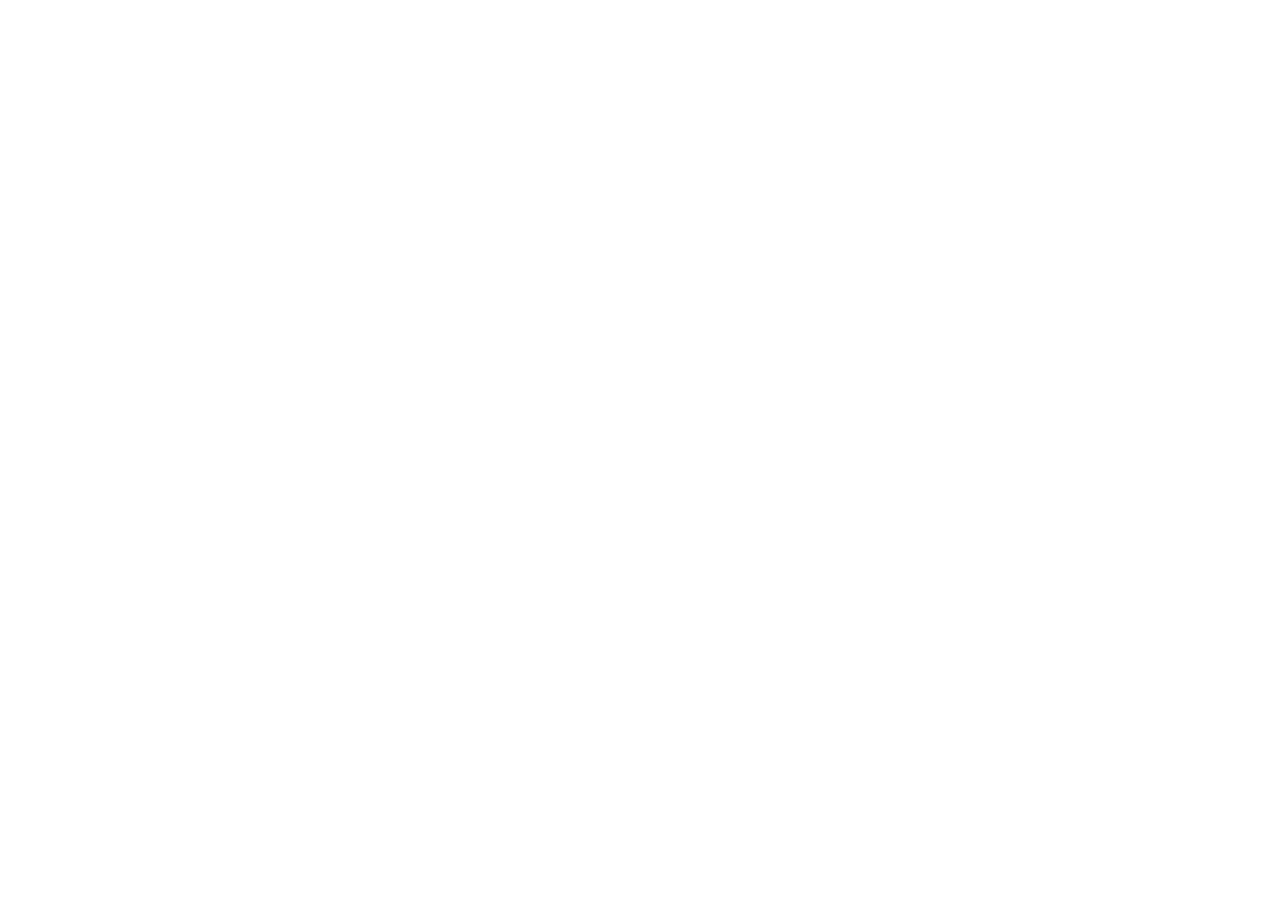
==== index.html @ f966c255 "move index.html to root" ====
<!DOCTYPE html>
<!--
DIRECTION CONTRACT (rev 9, owner-locked 2026-08-17): Preply-style minimal layout, owner's logo + mood-board palette.
OWN-WORLD: warm white #F6F4F1 ground (logo background), sea navy #0F3473 (logo) for display/headings/links, orange #F45305 (mood board) for the ONE accent: primary CTAs + a hero highlight, ink #1B1B1B text. Soft radii, hairlines, no shadows, no dark backgrounds.
FIRST VIEWPORT: light header with her script logo; "Meet Chloe" photo card (her photo, big display name behind); short keyword h1; single orange CTA "Nhận tư vấn ngay"; progress claim line replaces the old demo-chat section.
NO free trial anywhere (level test only). Levels are Newbie / Breaker / Speaker.
-->
<html lang="vi">
<head>
  <meta charset="UTF-8" />
  <meta name="viewport" content="width=device-width, initial-scale=1.0" />
  <title>Tiếng Anh giao tiếp online cho người đi làm | Daily Chat with Chloe</title>
  <meta name="description" content="Tiếng Anh giao tiếp online cho người đi làm: 1 kèm 1 từ 250.000 đ/buổi, nhóm tối đa 5 học viên, luyện phỏng vấn xin việc. Kiểm tra trình độ miễn phí cùng Chloe." />
  <!-- STAGING: prevent search indexing of the draft. Remove this line at launch. -->
  <meta name="robots" content="noindex, nofollow" />
  <!-- Update host at launch/custom domain. -->
  <link rel="alternate" hreflang="vi" href="https://english-with-chloe.serenetravel-vietnam.workers.dev/" />
  <link rel="alternate" hreflang="en" href="https://english-with-chloe.serenetravel-vietnam.workers.dev/index.en" />
  <link rel="alternate" hreflang="x-default" href="https://english-with-chloe.serenetravel-vietnam.workers.dev/" />
  <link rel="canonical" href="https://english-with-chloe.serenetravel-vietnam.workers.dev/" />
  <meta property="og:title" content="Daily Chat with Chloe | Tiếng Anh giao tiếp online cho người đi làm" />
  <meta property="og:description" content="Lớp 1 kèm 1, lớp nhóm tối đa 5 học viên và luyện phỏng vấn xin việc bằng tiếng Anh cùng Chloe. Kiểm tra trình độ miễn phí." />
  <meta property="og:type" content="website" /><meta property="og:locale" content="vi_VN" />
  <meta property="og:url" content="https://english-with-chloe.serenetravel-vietnam.workers.dev/" />
  <meta name="twitter:card" content="summary_large_image" />
  <meta property="og:image" content="https://english-with-chloe.serenetravel-vietnam.workers.dev/assets/og-image.png" />
  <meta property="og:image:width" content="1200" /><meta property="og:image:height" content="630" />
  <meta name="twitter:image" content="https://english-with-chloe.serenetravel-vietnam.workers.dev/assets/og-image.png" />
  <!-- At launch: swap og-image for the photo version + update host -->
  <script type="application/ld+json">
  {"@context":"https://schema.org","@graph":[
    {"@type":"EducationalOrganization","@id":"https://english-with-chloe.serenetravel-vietnam.workers.dev/#organization","name":"Daily Chat with Chloe","url":"https://english-with-chloe.serenetravel-vietnam.workers.dev/"},
    {"@type":"Course","name":"Tiếng Anh giao tiếp hằng ngày","provider":{"@id":"https://english-with-chloe.serenetravel-vietnam.workers.dev/#organization"}},
    {"@type":"Course","name":"Tiếng Anh cho công việc và phỏng vấn","provider":{"@id":"https://english-with-chloe.serenetravel-vietnam.workers.dev/#organization"}},
    {"@type":"FAQPage","mainEntity":[
      {"@type":"Question","name":"Học phí tiếng Anh giao tiếp online là bao nhiêu?","acceptedAnswer":{"@type":"Answer","text":"Lớp 1 kèm 1 từ 250.000 đ/buổi (gói 10 buổi). Lớp nhóm tối đa 5 học viên: 5.500.000 đ/30 buổi. Khóa luyện phỏng vấn từ 4.900.000 đ, tùy trình độ hiện tại."}},
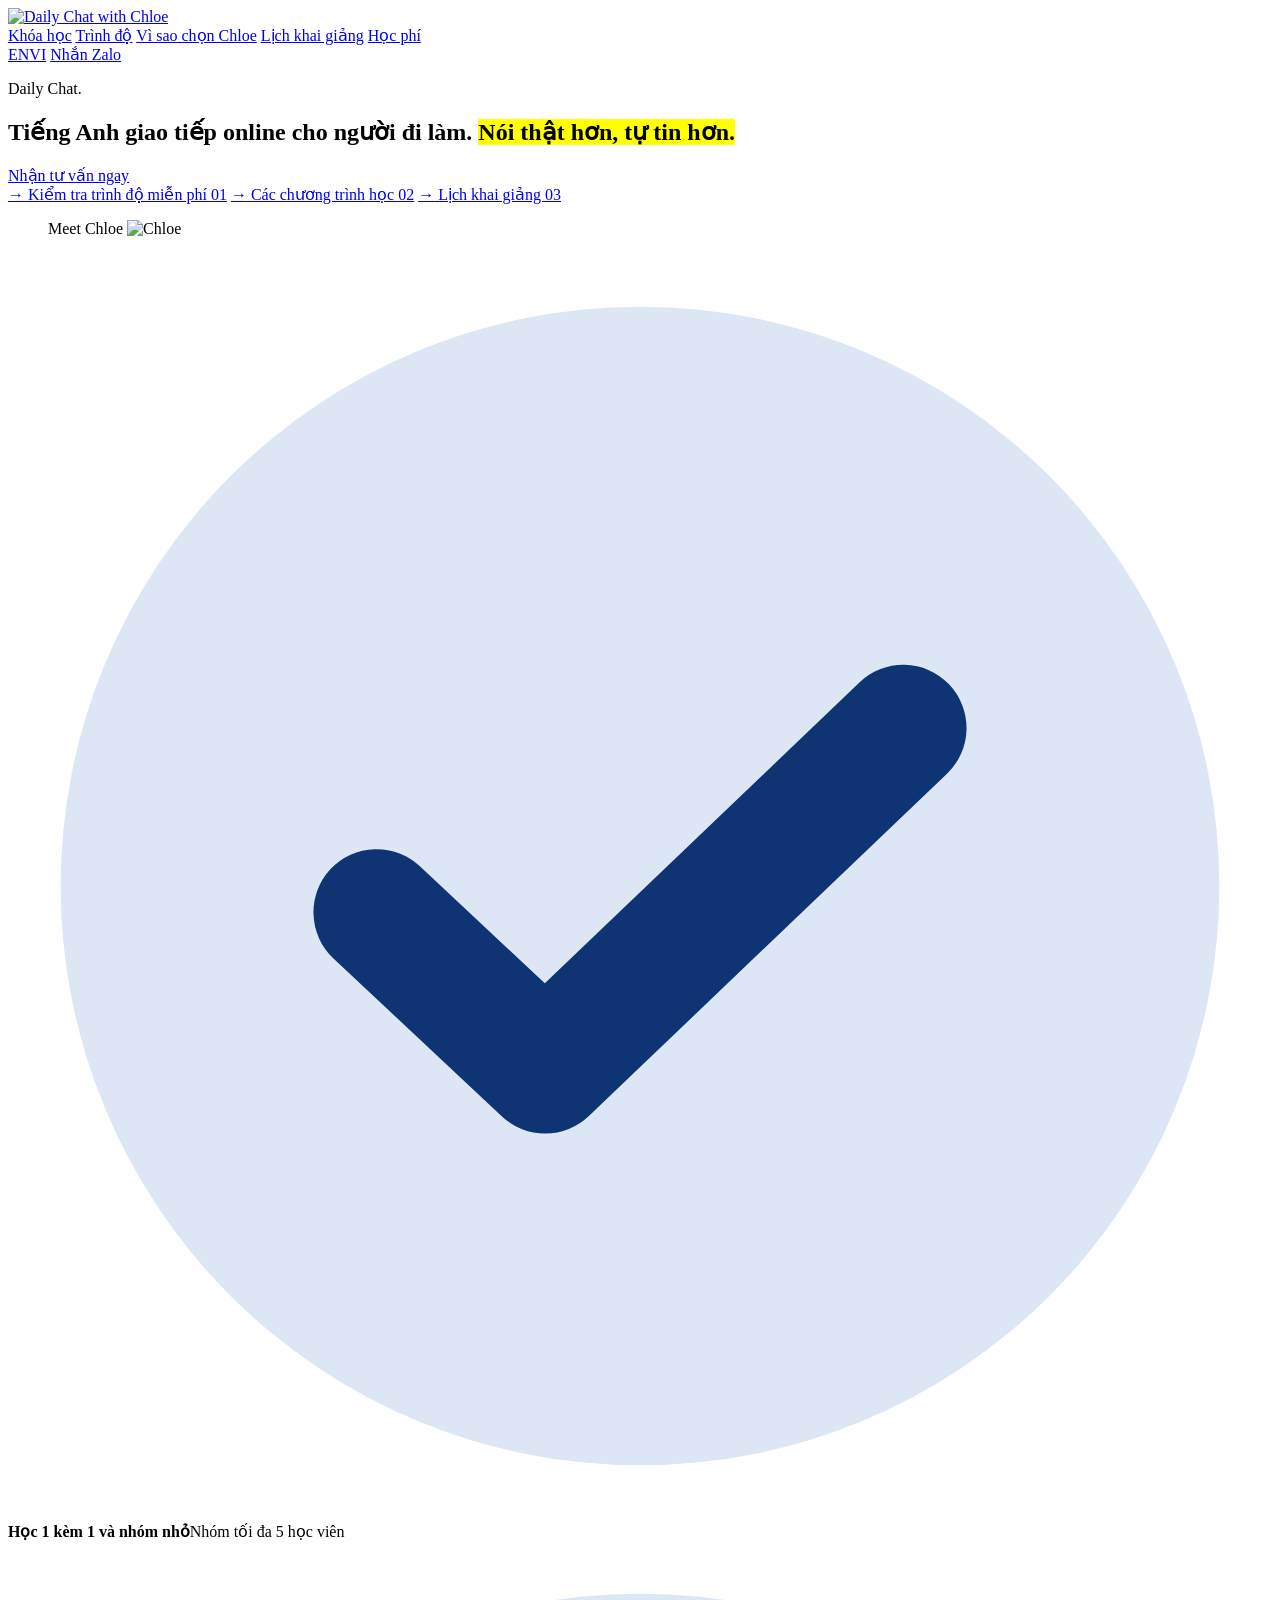
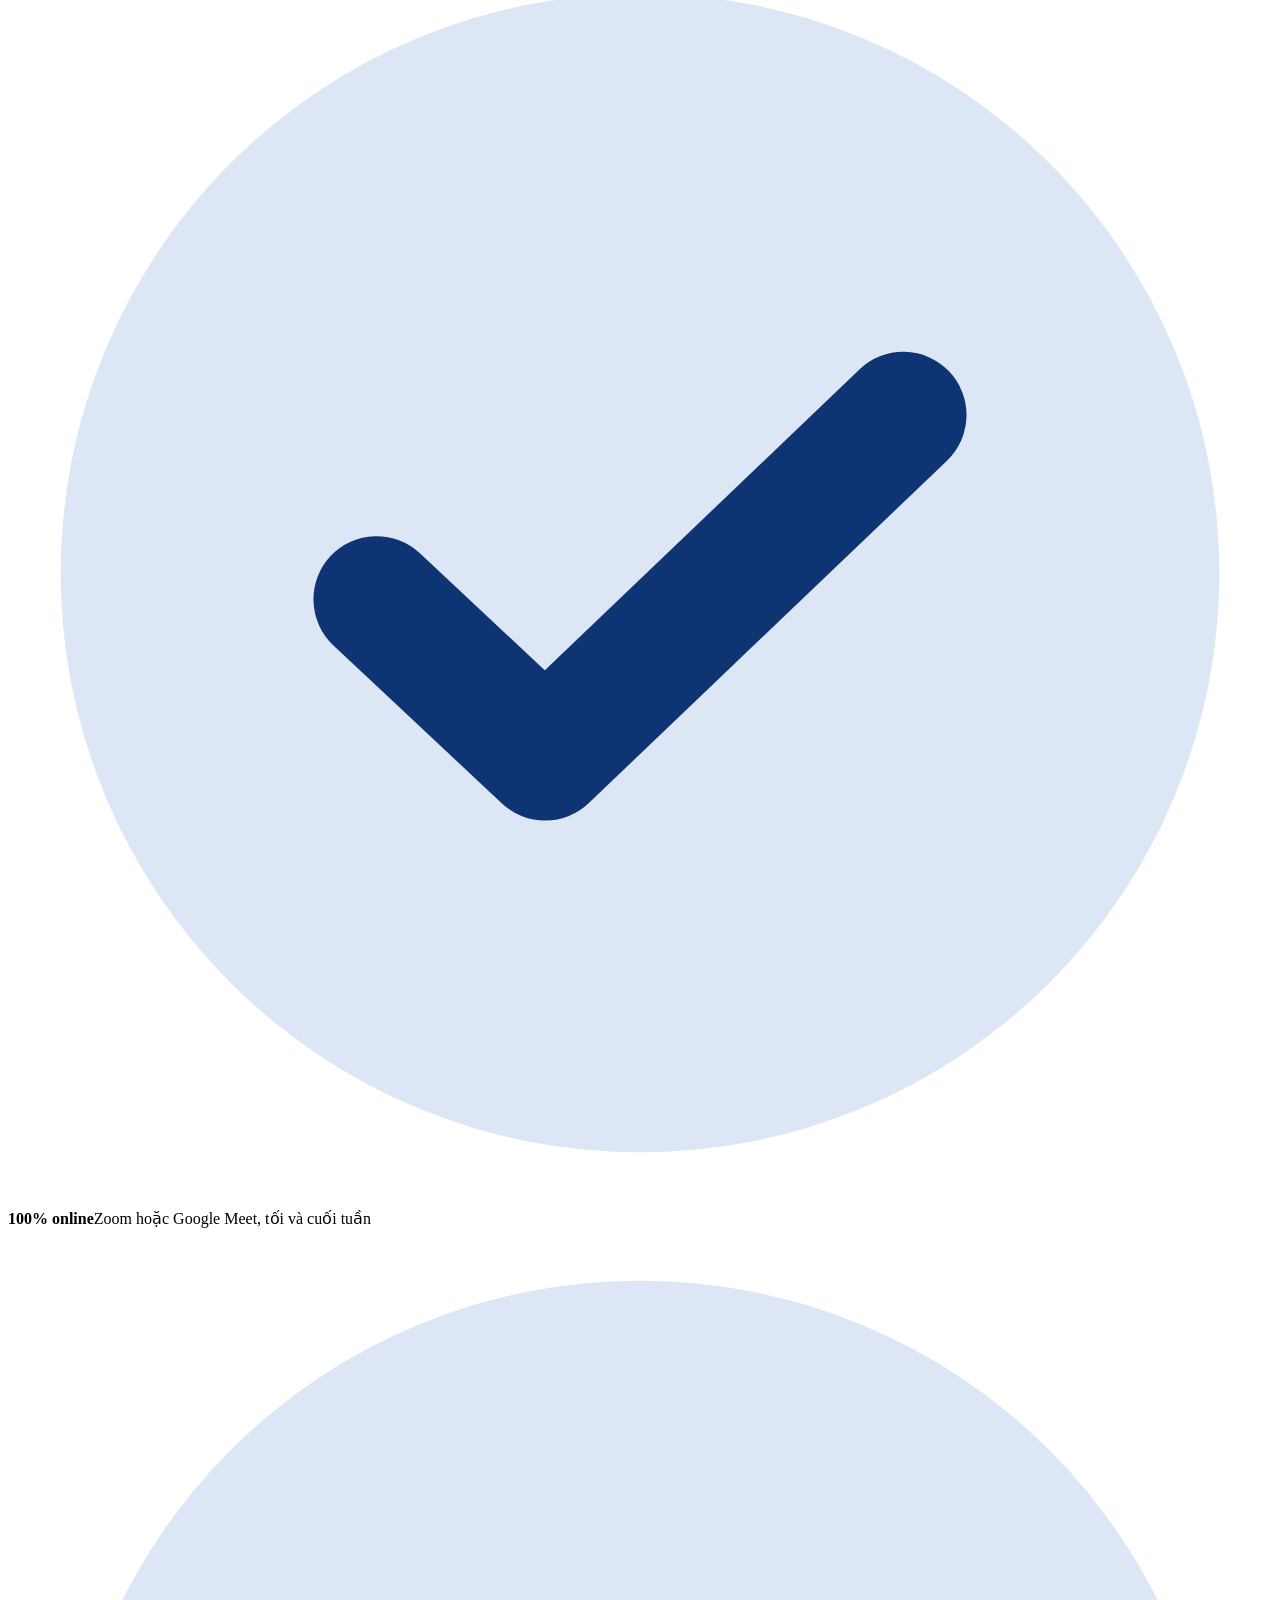
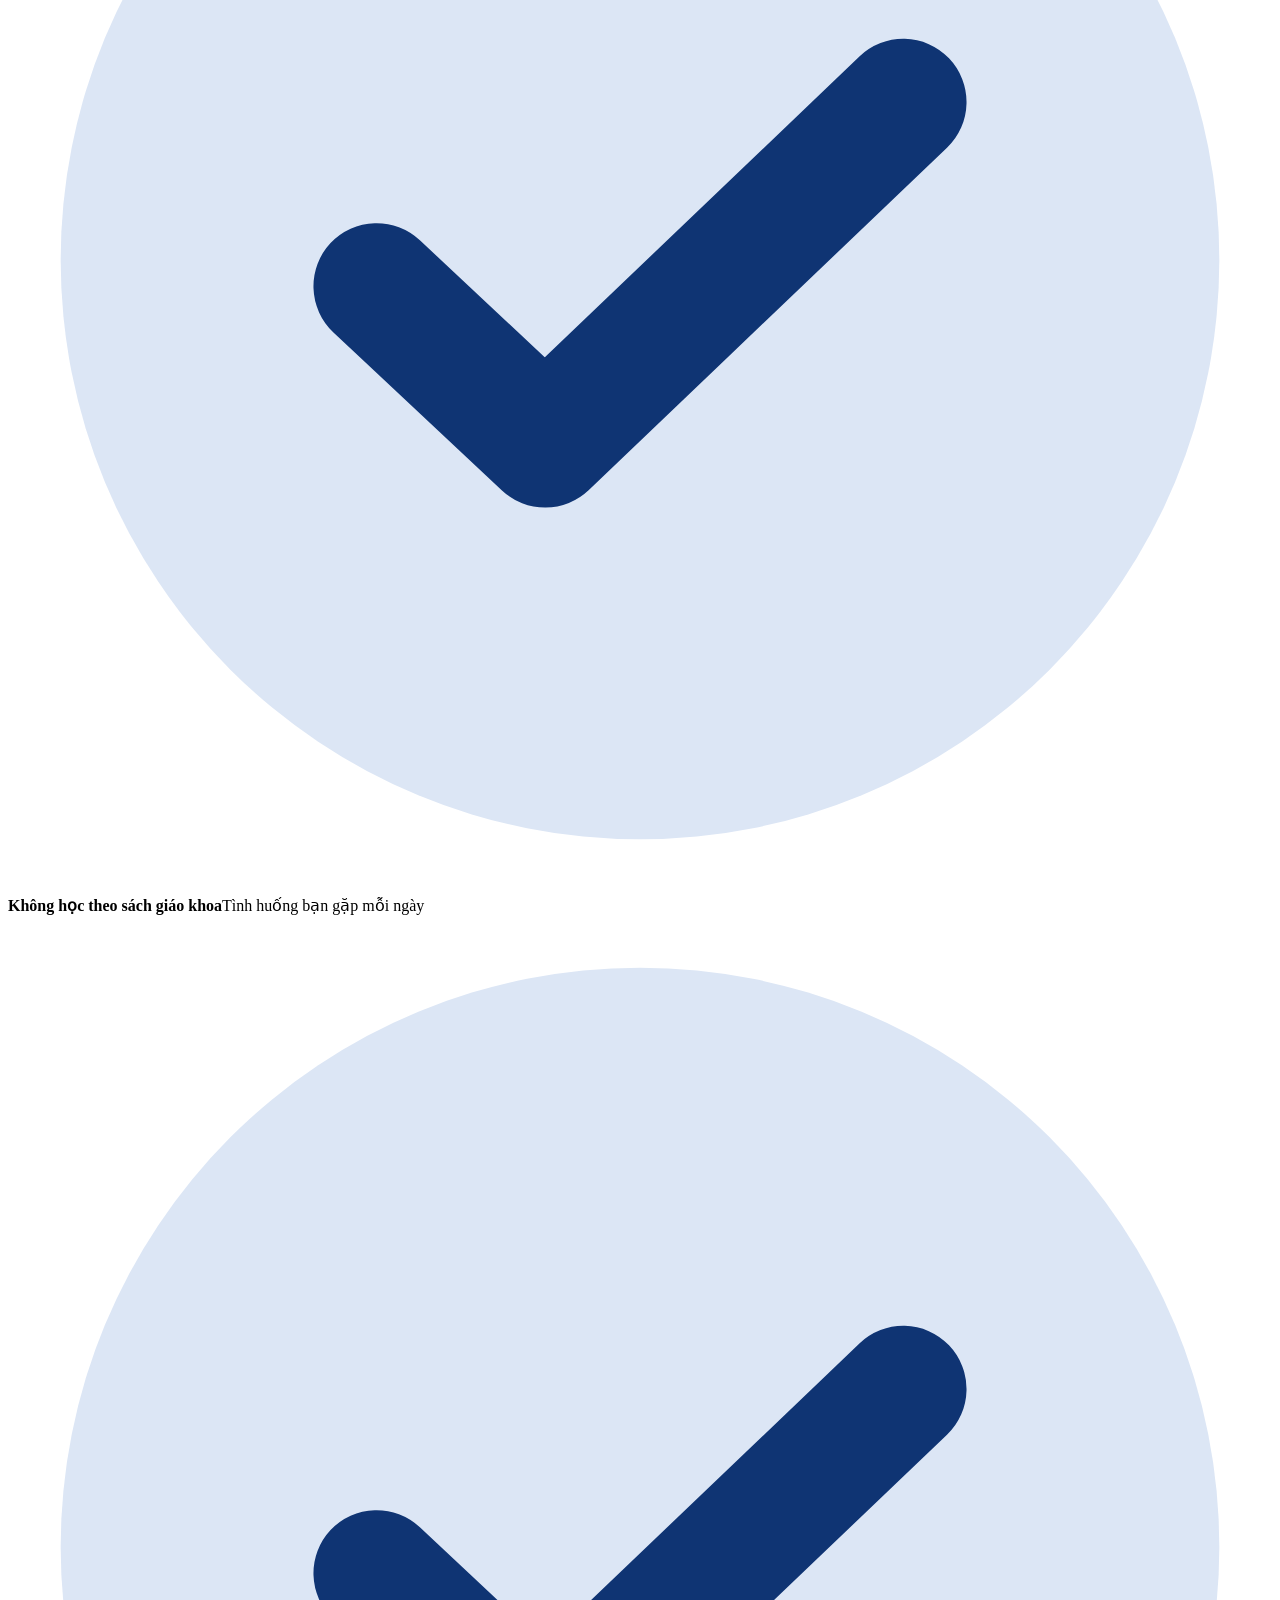
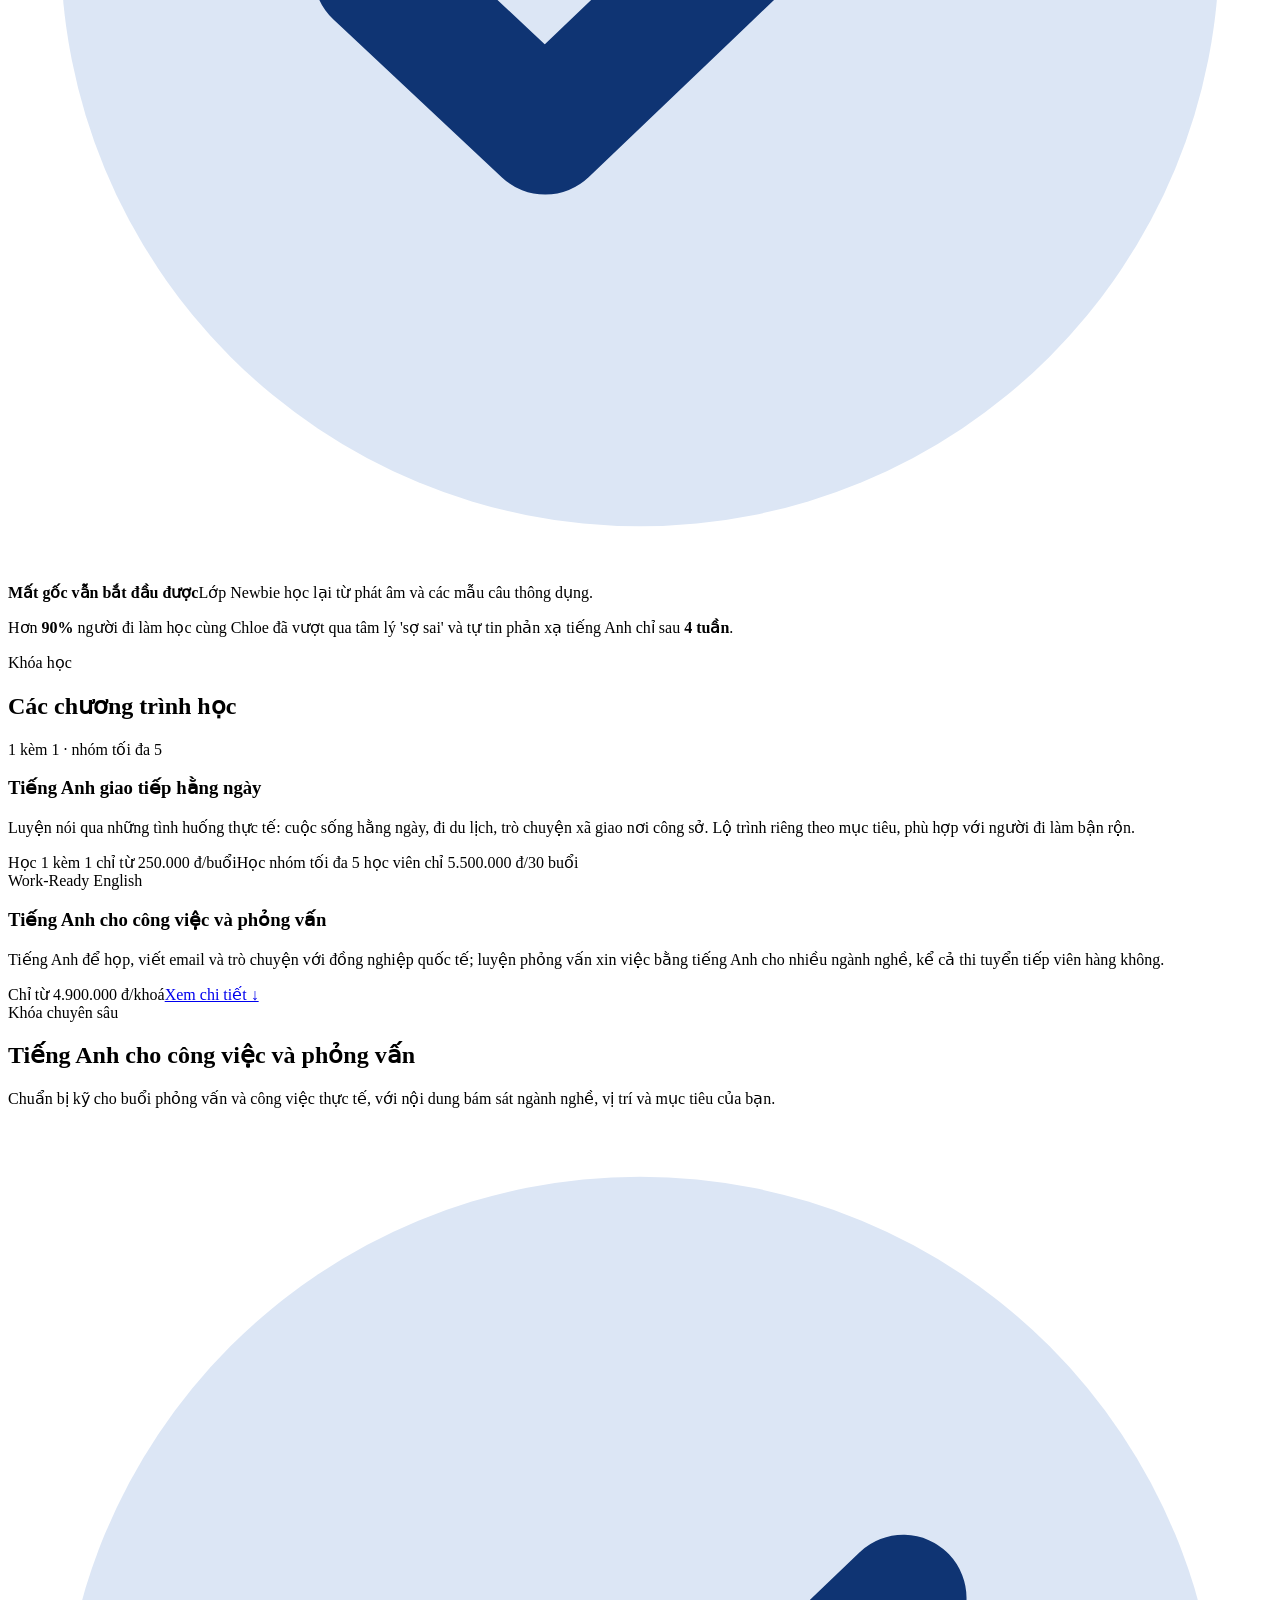
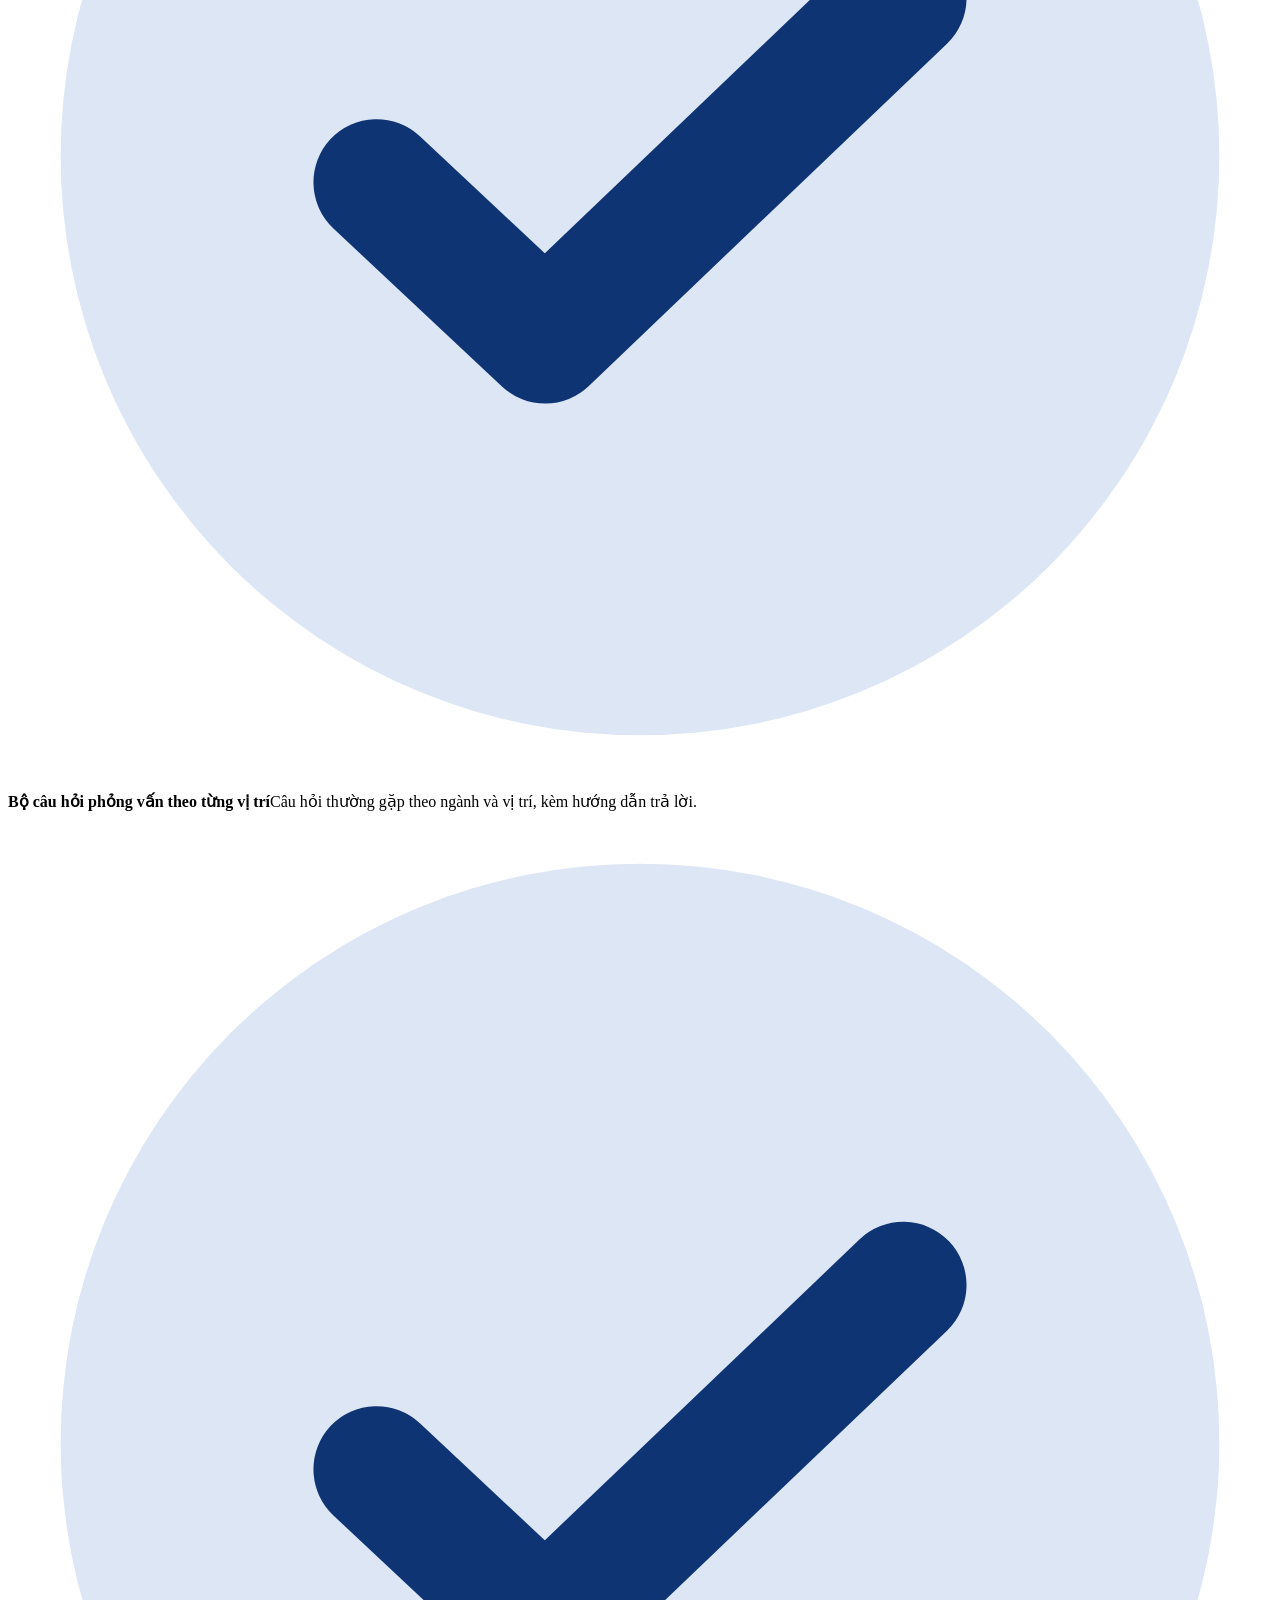
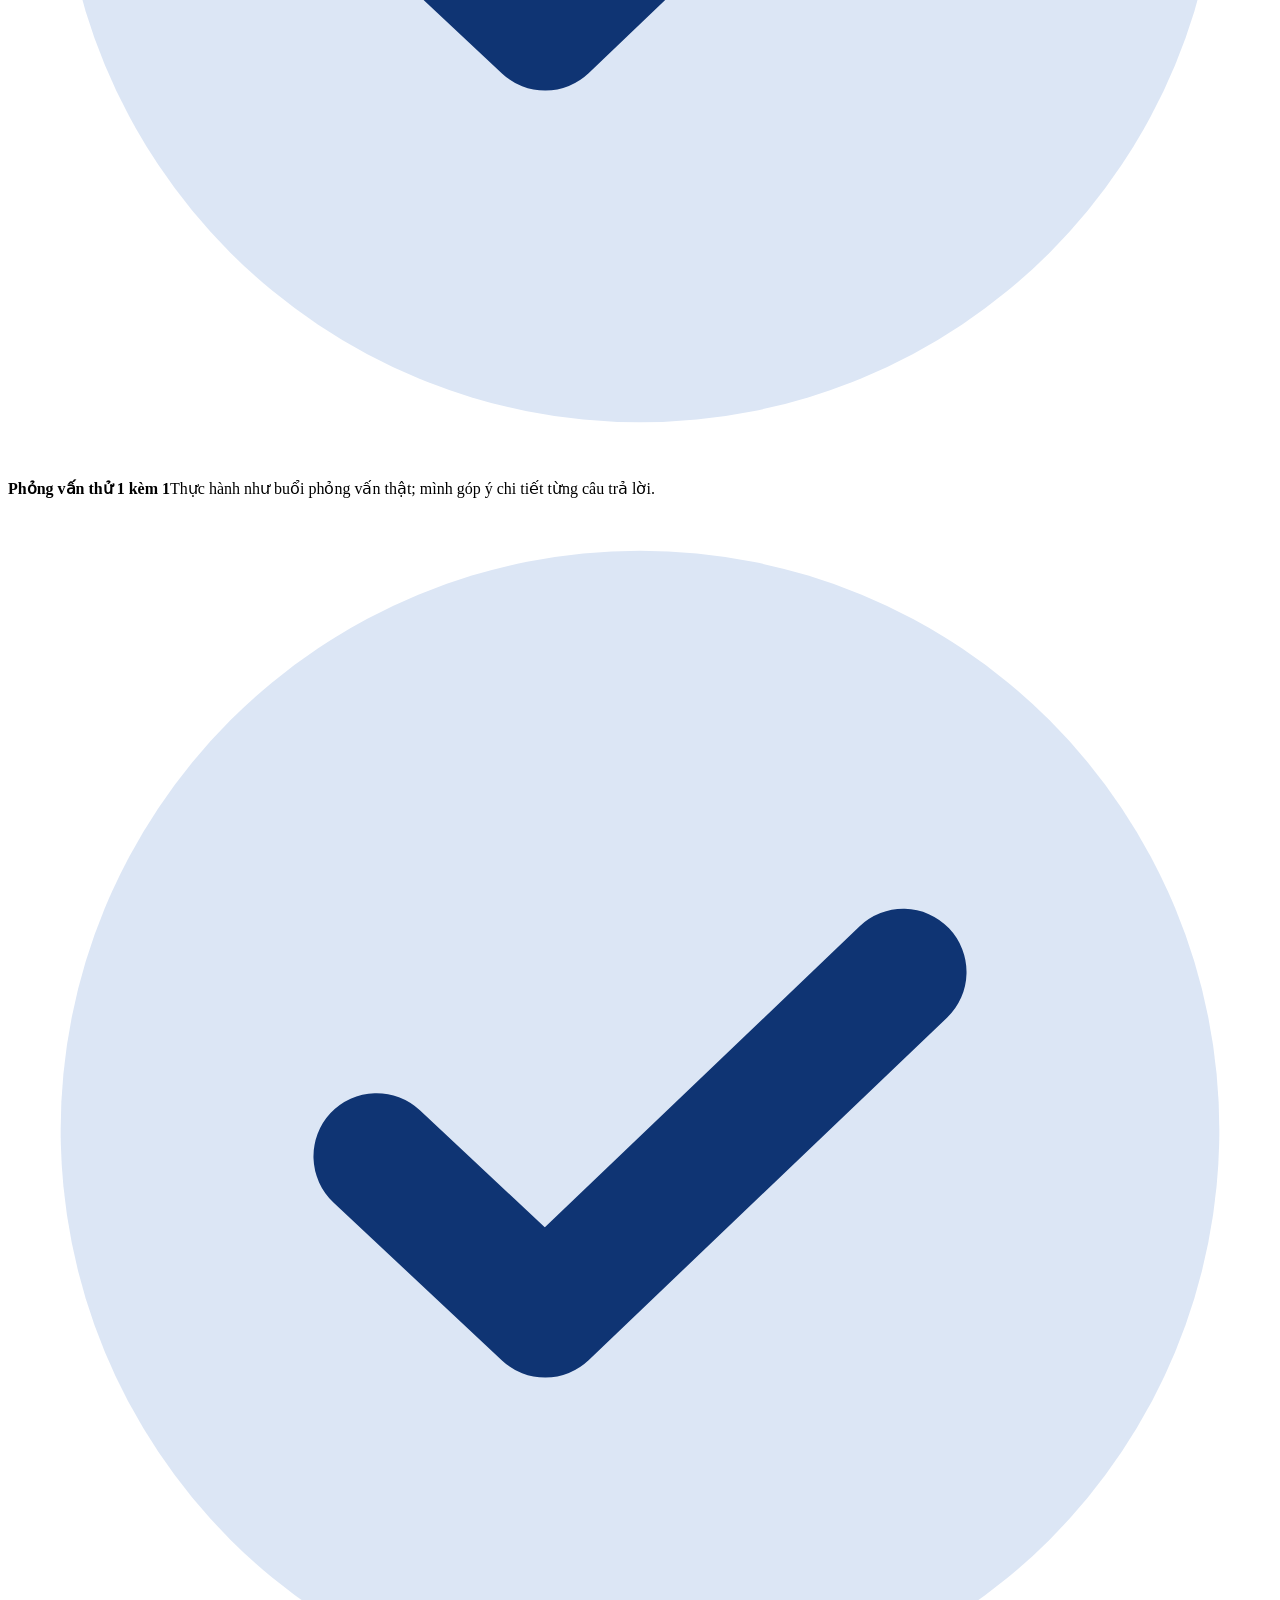
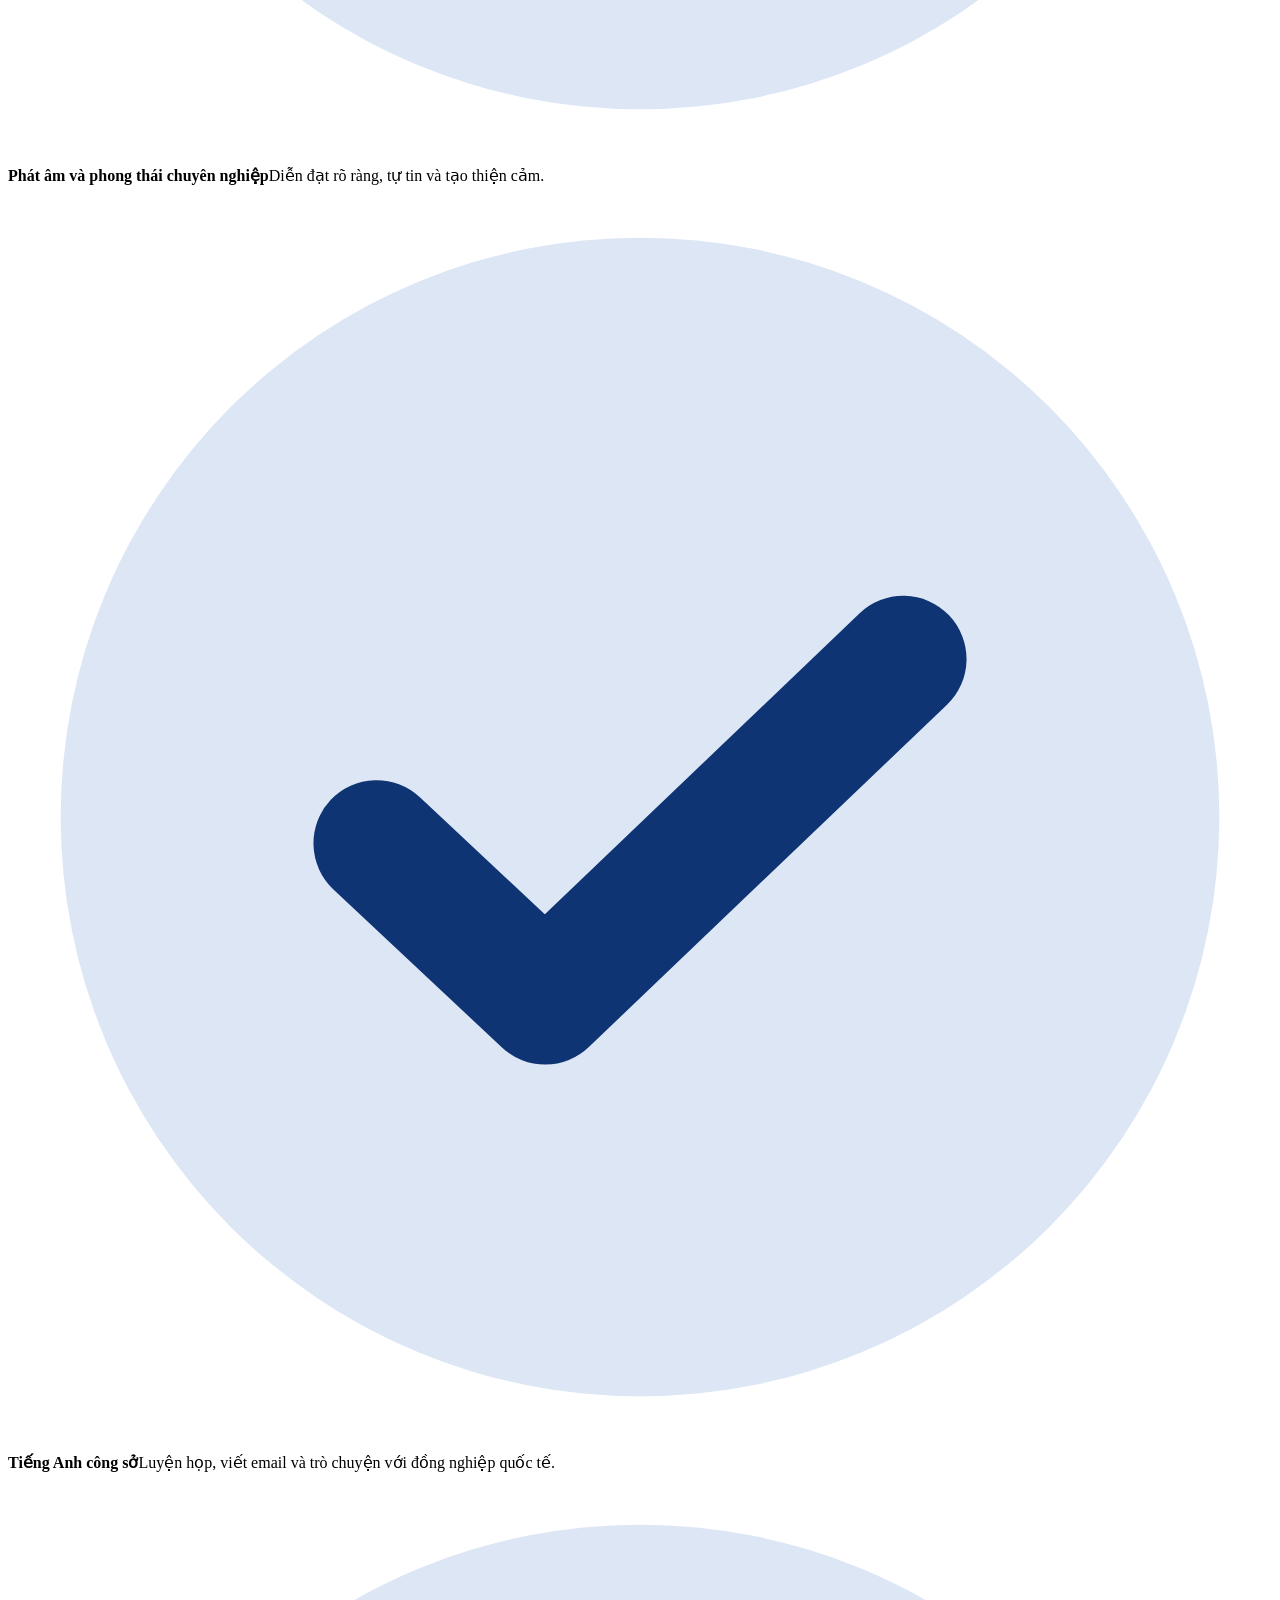
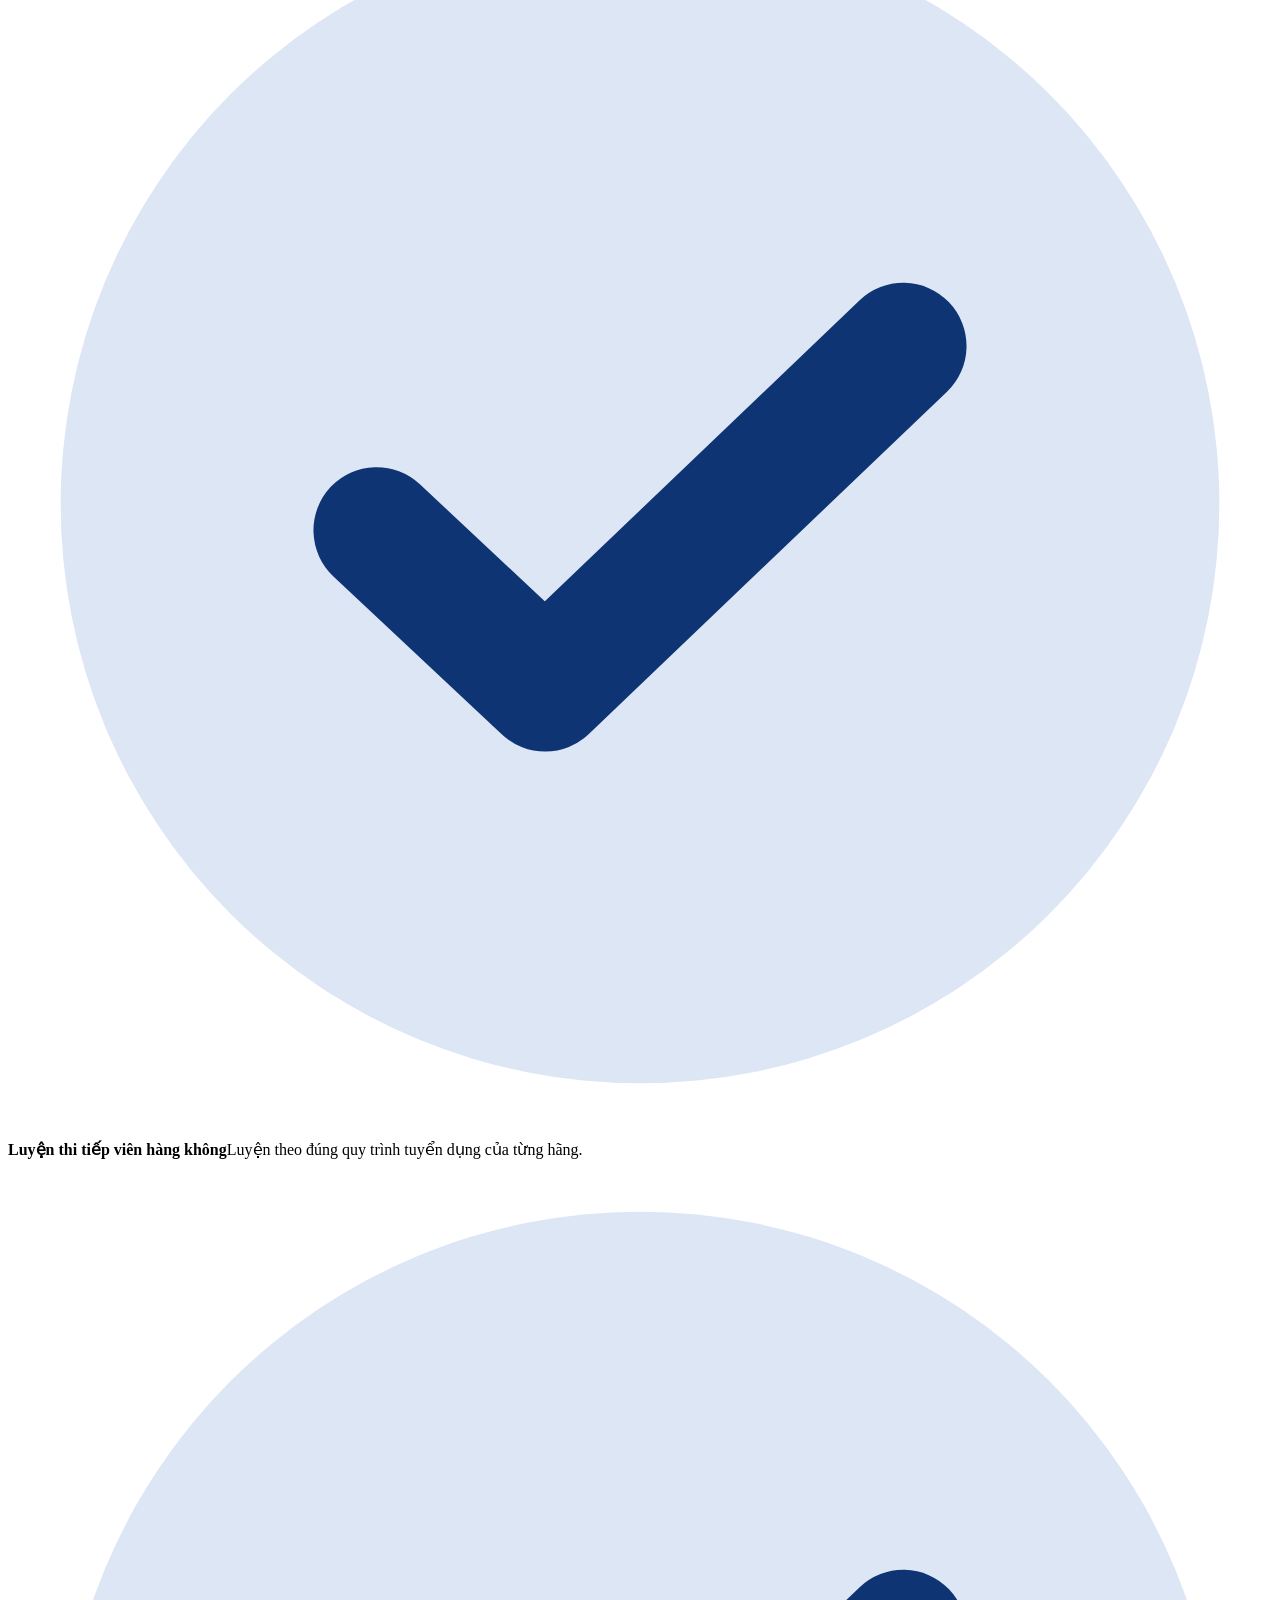
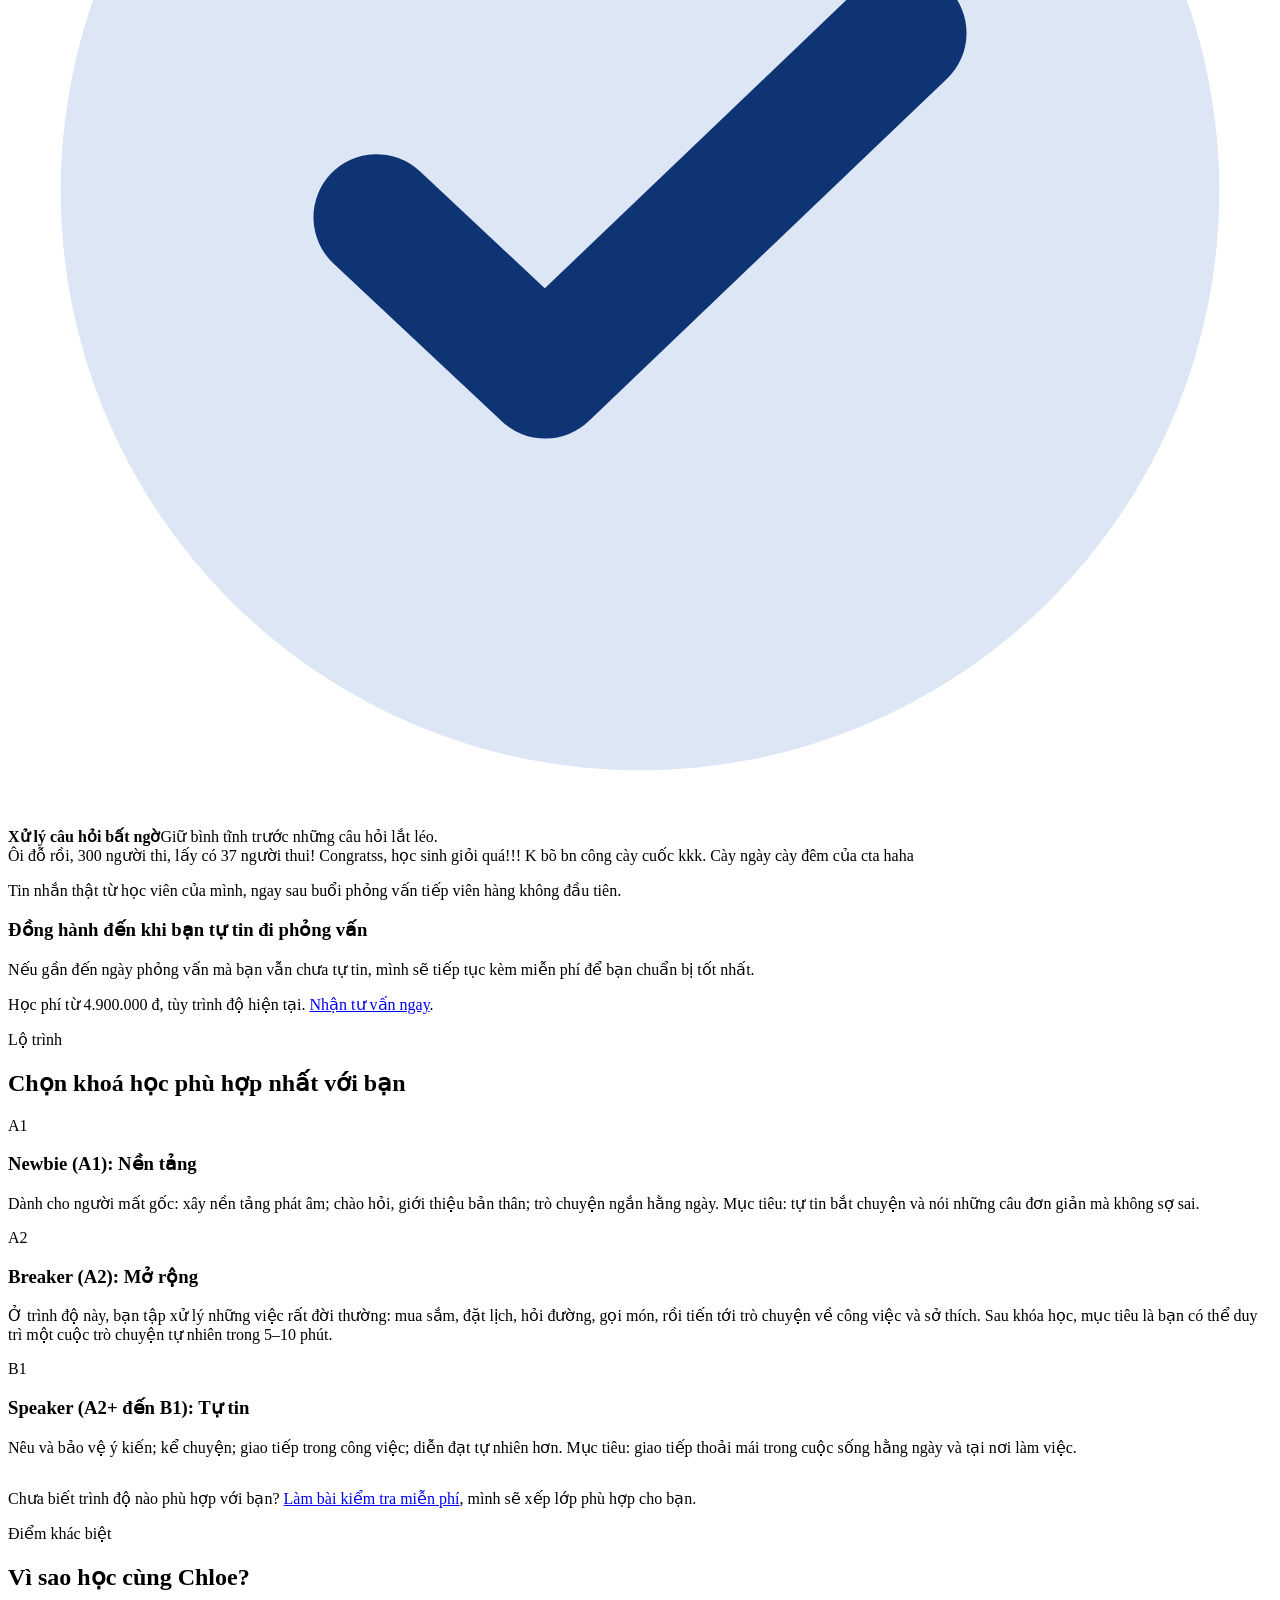
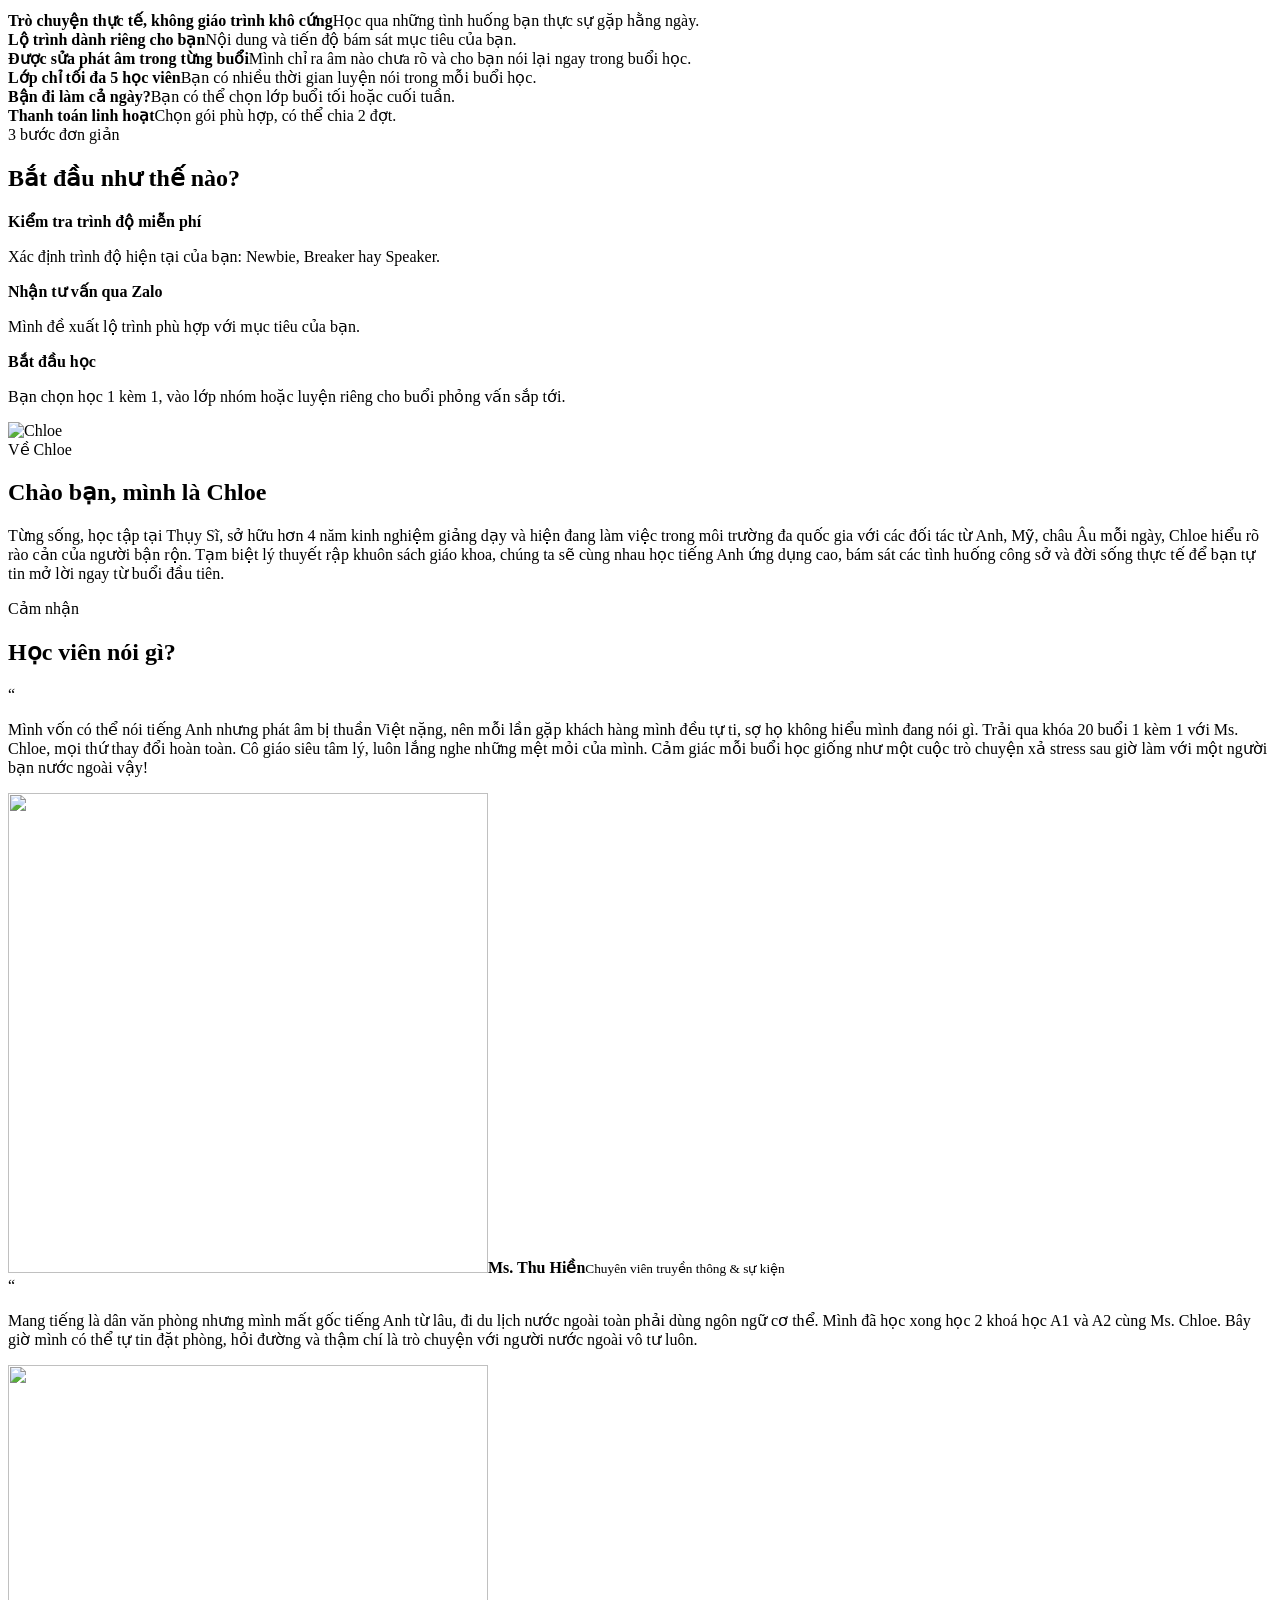
==== commit 8ae0f274: "move index.html to root" ====
--- a/index.html
+++ b/index.html
@@ -34,3 +34,430 @@
     {"@type":"Course","name":"Tiếng Anh cho công việc và phỏng vấn","provider":{"@id":"https://english-with-chloe.serenetravel-vietnam.workers.dev/#organization"}},
     {"@type":"FAQPage","mainEntity":[
       {"@type":"Question","name":"Học phí tiếng Anh giao tiếp online là bao nhiêu?","acceptedAnswer":{"@type":"Answer","text":"Lớp 1 kèm 1 từ 250.000 đ/buổi (gói 10 buổi). Lớp nhóm tối đa 5 học viên: 5.500.000 đ/30 buổi. Khóa luyện phỏng vấn từ 4.900.000 đ, tùy trình độ hiện tại."}},
+      {"@type":"Question","name":"Có kiểm tra trình độ miễn phí không?","acceptedAnswer":{"@type":"Answer","text":"Có. Bạn được kiểm tra trình độ miễn phí trước khi bắt đầu, để mình xếp bạn vào lớp Newbie, Breaker hoặc Speaker phù hợp."}},
+      {"@type":"Question","name":"Lớp nhóm có bao nhiêu học viên?","acceptedAnswer":{"@type":"Answer","text":"Tối đa 5 học viên, để mỗi bạn đều có nhiều thời gian luyện nói trong buổi học."}},
+      {"@type":"Question","name":"Mất gốc tiếng Anh thì có học được không?","acceptedAnswer":{"@type":"Answer","text":"Được. Lớp Newbie (A1) dành riêng cho người mất gốc: học lại từ phát âm và những mẫu câu giao tiếp thông dụng nhất."}},
+      {"@type":"Question","name":"Có luyện phỏng vấn xin việc bằng tiếng Anh không?","acceptedAnswer":{"@type":"Answer","text":"Có. Khóa học 1 kèm 1, điều chỉnh theo từng ngành nghề, kể cả phỏng vấn tiếp viên hàng không (Vietnam Airlines, Vietjet, Sun PhuQuoc Airways, Emirates, Qatar Airways, Cathay Pacific…)."}},
+      {"@type":"Question","name":"Học online qua nền tảng nào và lịch học ra sao?","acceptedAnswer":{"@type":"Answer","text":"Lớp học qua Zoom hoặc Google Meet, vào các buổi tối trong tuần và cuối tuần; lịch sắp xếp linh hoạt."}}
+    ]}
+  ]}
+  </script>
+  <link rel="preconnect" href="https://fonts.googleapis.com"><link rel="preconnect" href="https://fonts.gstatic.com" crossorigin>
+  <link href="https://fonts.googleapis.com/css2?family=Bricolage+Grotesque:wght@600;700;800&family=Be+Vietnam+Pro:wght@400;500;600;700&display=swap" rel="stylesheet">
+  <link rel="icon" type="image/svg+xml" href="assets/favicon.svg">
+  <meta name="theme-color" content="#F6F4F1">
+  <link rel="stylesheet" href="assets/styles.css">
+</head>
+<body>
+
+<header class="site-head">
+  <div class="wrap">
+    <a href="#top" class="brand" aria-label="Daily Chat with Chloe - về đầu trang">
+      <img src="assets/logo-navy-640.png" alt="Daily Chat with Chloe" width="640" height="358">
+    </a>
+    <nav class="nav-links" aria-label="Điều hướng chính">
+      <a href="#courses">Khóa học</a>
+      <a href="#levels">Trình độ</a>
+      <a href="#why">Vì sao chọn Chloe</a>
+      <a href="#schedule">Lịch khai giảng</a>
+      <a href="#pricing">Học phí</a>
+    </nav>
+    <div class="head-actions">
+      <span class="lang"><a href="index.en.html">EN</a><a href="index.html" class="on" aria-current="true">VI</a></span>
+      <a href="https://zalo.me/0376427464" target="_blank" rel="noopener noreferrer" class="btn btn--primary head-cta" data-placement="header">Nhắn Zalo</a>
+    </div>
+  </div>
+</header>
+
+<main id="top">
+
+  <!-- ============ HERO ============ -->
+  <section class="hero band-teal">
+    <div class="wrap">
+      <div>
+        <p class="display-kicker">Daily Chat.</p>
+        <h1 class="hero-h1">Tiếng Anh giao tiếp online cho người đi làm. <mark>Nói thật hơn, tự tin hơn.</mark></h1>
+        <div class="hero-ctas">
+          <a href="https://zalo.me/0376427464" target="_blank" rel="noopener noreferrer" class="btn btn--primary btn--lg" data-placement="hero">Nhận tư vấn ngay</a>
+        </div>
+        <nav class="hero-menu" aria-label="Lối tắt">
+          <a href="#enquiry"><span class="tri">→</span> Kiểm tra trình độ miễn phí <span class="num">01</span></a>
+          <a href="#courses"><span class="tri">→</span> Các chương trình học <span class="num">02</span></a>
+          <a href="#schedule"><span class="tri">→</span> Lịch khai giảng <span class="num">03</span></a>
+        </nav>
+      </div>
+      <div class="hero-chat">
+        <figure class="meet">
+          <span class="meet-script" aria-hidden="true">Meet</span>
+          <span class="meet-word" aria-hidden="true">Chloe</span>
+          <img class="meet-photo" src="assets/chloe-cutout.webp" alt="Chloe" width="628" height="793" fetchpriority="high">
+        </figure>
+      </div>
+    </div>
+  </section>
+
+  <!-- ============ TRUST STRIP ============ -->
+  <section class="trust" aria-label="Điểm chính">
+    <div class="wrap">
+      <div class="trust-item"><svg viewBox="0 0 24 24" fill="none" aria-hidden="true"><circle cx="12" cy="12" r="11" fill="#DCE6F5"/><path d="M7 12.5l3.2 3L17 9" stroke="#0F3473" stroke-width="2.4" stroke-linecap="round" stroke-linejoin="round"/></svg><div><b>Học 1 kèm 1 và nhóm nhỏ</b><span>Nhóm tối đa 5 học viên</span></div></div>
+      <div class="trust-item"><svg viewBox="0 0 24 24" fill="none" aria-hidden="true"><circle cx="12" cy="12" r="11" fill="#DCE6F5"/><path d="M7 12.5l3.2 3L17 9" stroke="#0F3473" stroke-width="2.4" stroke-linecap="round" stroke-linejoin="round"/></svg><div><b>100% online</b><span>Zoom hoặc Google Meet, tối và cuối tuần</span></div></div>
+      <div class="trust-item"><svg viewBox="0 0 24 24" fill="none" aria-hidden="true"><circle cx="12" cy="12" r="11" fill="#DCE6F5"/><path d="M7 12.5l3.2 3L17 9" stroke="#0F3473" stroke-width="2.4" stroke-linecap="round" stroke-linejoin="round"/></svg><div><b>Không học theo sách giáo khoa</b><span>Tình huống bạn gặp mỗi ngày</span></div></div>
+      <div class="trust-item"><svg viewBox="0 0 24 24" fill="none" aria-hidden="true"><circle cx="12" cy="12" r="11" fill="#DCE6F5"/><path d="M7 12.5l3.2 3L17 9" stroke="#0F3473" stroke-width="2.4" stroke-linecap="round" stroke-linejoin="round"/></svg><div><b>Mất gốc vẫn bắt đầu được</b><span>Lớp Newbie học lại từ phát âm và các mẫu câu thông dụng.</span></div></div>
+    </div>
+  </section>
+
+  <!-- ============ RESULT CLAIM (owner-supplied) ============ -->
+  <section id="result" class="claim" aria-label="Kết quả học viên">
+    <div class="wrap">
+      <p class="claim-text">Hơn <strong>90%</strong> người đi làm học cùng Chloe đã vượt qua tâm lý 'sợ sai' và tự tin phản xạ tiếng Anh chỉ sau <strong>4&nbsp;tuần</strong>.</p>
+    </div>
+  </section>
+
+  <!-- ============ COURSES ============ -->
+  <section id="courses">
+    <div class="wrap">
+      <div class="section-head">
+        <span class="kicker">Khóa học</span>
+        <h2>Các chương trình học</h2>
+      </div>
+      <div class="grid grid-2">
+        <article class="course course--daily">
+          <span class="chip chip--teal">1 kèm 1 · nhóm tối đa 5</span>
+          <h3>Tiếng Anh giao tiếp hằng ngày</h3>
+          <p>Luyện nói qua những tình huống thực tế: cuộc sống hằng ngày, đi du lịch, trò chuyện xã giao nơi công sở. Lộ trình riêng theo mục tiêu, phù hợp với người đi làm bận rộn.</p>
+          <div class="course-foot course-foot--stack"><span class="price-bubble">Học 1 kèm 1 chỉ từ 250.000 đ/buổi</span><span class="price-bubble">Học nhóm tối đa 5 học viên chỉ 5.500.000 đ/30 buổi</span></div>
+        </article>
+        <article class="course course--work">
+          <span class="chip">Work-Ready English</span>
+          <h3>Tiếng Anh cho công việc và phỏng vấn</h3>
+          <p>Tiếng Anh để họp, viết email và trò chuyện với đồng nghiệp quốc tế; luyện phỏng vấn xin việc bằng tiếng Anh cho nhiều ngành nghề, kể cả thi tuyển tiếp viên hàng không.</p>
+          <div class="course-foot"><span class="price-bubble">Chỉ từ 4.900.000 đ/khoá</span><a href="#work" class="course-link">Xem chi tiết ↓</a></div>
+        </article>
+      </div>
+    </div>
+  </section>
+
+  <!-- ============ WORK & INTERVIEWS ============ -->
+  <section id="work" class="band-deep">
+    <div class="wrap">
+      <div class="section-head">
+        <span class="kicker">Khóa chuyên sâu</span>
+        <h2>Tiếng Anh cho công việc và phỏng vấn</h2>
+        <p class="muted">Chuẩn bị kỹ cho buổi phỏng vấn và công việc thực tế, với nội dung bám sát ngành nghề, vị trí và mục tiêu của bạn.</p>
+      </div>
+      <div class="checklist">
+        <div class="check"><svg viewBox="0 0 24 24" fill="none" aria-hidden="true"><circle cx="12" cy="12" r="11" fill="#DCE6F5"/><path d="M7 12.5l3.2 3L17 9" stroke="#0F3473" stroke-width="2.4" stroke-linecap="round" stroke-linejoin="round"/></svg><div><b>Bộ câu hỏi phỏng vấn theo từng vị trí</b><span>Câu hỏi thường gặp theo ngành và vị trí, kèm hướng dẫn trả lời.</span></div></div>
+        <div class="check"><svg viewBox="0 0 24 24" fill="none" aria-hidden="true"><circle cx="12" cy="12" r="11" fill="#DCE6F5"/><path d="M7 12.5l3.2 3L17 9" stroke="#0F3473" stroke-width="2.4" stroke-linecap="round" stroke-linejoin="round"/></svg><div><b>Phỏng vấn thử 1 kèm 1</b><span>Thực hành như buổi phỏng vấn thật; mình góp ý chi tiết từng câu trả lời.</span></div></div>
+        <div class="check"><svg viewBox="0 0 24 24" fill="none" aria-hidden="true"><circle cx="12" cy="12" r="11" fill="#DCE6F5"/><path d="M7 12.5l3.2 3L17 9" stroke="#0F3473" stroke-width="2.4" stroke-linecap="round" stroke-linejoin="round"/></svg><div><b>Phát âm và phong thái chuyên nghiệp</b><span>Diễn đạt rõ ràng, tự tin và tạo thiện cảm.</span></div></div>
+        <div class="check"><svg viewBox="0 0 24 24" fill="none" aria-hidden="true"><circle cx="12" cy="12" r="11" fill="#DCE6F5"/><path d="M7 12.5l3.2 3L17 9" stroke="#0F3473" stroke-width="2.4" stroke-linecap="round" stroke-linejoin="round"/></svg><div><b>Tiếng Anh công sở</b><span>Luyện họp, viết email và trò chuyện với đồng nghiệp quốc tế.</span></div></div>
+        <div class="check"><svg viewBox="0 0 24 24" fill="none" aria-hidden="true"><circle cx="12" cy="12" r="11" fill="#DCE6F5"/><path d="M7 12.5l3.2 3L17 9" stroke="#0F3473" stroke-width="2.4" stroke-linecap="round" stroke-linejoin="round"/></svg><div><b>Luyện thi tiếp viên hàng không</b><span>Luyện theo đúng quy trình tuyển dụng của từng hãng.</span></div></div>
+        <div class="check"><svg viewBox="0 0 24 24" fill="none" aria-hidden="true"><circle cx="12" cy="12" r="11" fill="#DCE6F5"/><path d="M7 12.5l3.2 3L17 9" stroke="#0F3473" stroke-width="2.4" stroke-linecap="round" stroke-linejoin="round"/></svg><div><b>Xử lý câu hỏi bất ngờ</b><span>Giữ bình tĩnh trước những câu hỏi lắt léo.</span></div></div>
+      </div>
+      <div class="proof-chat thread">
+        <span class="bubble bubble--out from-me">Ôi đỗ rồi, 300 người thi, lấy có 37 người thui!</span>
+        <span class="bubble bubble--in from-them">Congratss, học sinh giỏi quá!!!</span>
+        <span class="bubble bubble--out from-me">K bõ bn công cày cuốc kkk. Cày ngày cày đêm của cta haha</span>
+        <p class="bubble-meta">Tin nhắn thật từ học viên của mình, ngay sau buổi phỏng vấn tiếp viên hàng không đầu tiên.</p>
+      </div>
+      <div class="guarantee">
+        <h3>Đồng hành đến khi bạn tự tin đi phỏng vấn</h3>
+        <p>Nếu gần đến ngày phỏng vấn mà bạn vẫn chưa tự tin, mình sẽ tiếp tục kèm miễn phí để bạn chuẩn bị tốt nhất.</p>
+      </div>
+      <p class="small muted" style="margin-top:1rem">Học phí từ 4.900.000 đ, tùy trình độ hiện tại. <a href="https://zalo.me/0376427464" target="_blank" rel="noopener noreferrer">Nhận tư vấn ngay</a>.</p>
+    </div>
+  </section>
+
+  <!-- ============ LEVELS ============ -->
+  <section id="levels">
+    <div class="wrap">
+      <div class="section-head">
+        <span class="kicker">Lộ trình</span>
+        <h2>Chọn khoá học phù hợp nhất với bạn</h2>
+      </div>
+      <div class="rail">
+        <div class="rail-item">
+          <span class="rail-badge">A1</span>
+          <h3>Newbie (A1): Nền tảng</h3>
+          <p>Dành cho người mất gốc: xây nền tảng phát âm; chào hỏi, giới thiệu bản thân; trò chuyện ngắn hằng ngày. Mục tiêu: tự tin bắt chuyện và nói những câu đơn giản mà không sợ sai.</p>
+        </div>
+        <div class="rail-item">
+          <span class="rail-badge">A2</span>
+          <h3>Breaker (A2): Mở rộng</h3>
+          <p>Ở trình độ này, bạn tập xử lý những việc rất đời thường: mua sắm, đặt lịch, hỏi đường, gọi món, rồi tiến tới trò chuyện về công việc và sở thích. Sau khóa học, mục tiêu là bạn có thể duy trì một cuộc trò chuyện tự nhiên trong 5–10 phút.</p>
+        </div>
+        <div class="rail-item">
+          <span class="rail-badge">B1</span>
+          <h3>Speaker (A2+ đến B1): Tự tin</h3>
+          <p>Nêu và bảo vệ ý kiến; kể chuyện; giao tiếp trong công việc; diễn đạt tự nhiên hơn. Mục tiêu: giao tiếp thoải mái trong cuộc sống hằng ngày và tại nơi làm việc.</p>
+        </div>
+      </div>
+      <p class="small" style="margin-top:2rem">Chưa biết trình độ nào phù hợp với bạn? <a href="#enquiry">Làm bài kiểm tra miễn phí</a>, mình sẽ xếp lớp phù hợp cho bạn.</p>
+    </div>
+  </section>
+
+  <!-- ============ WHY ============ -->
+  <section id="why" class="band-deep">
+    <div class="wrap">
+      <div class="section-head">
+        <span class="kicker">Điểm khác biệt</span>
+        <h2>Vì sao học cùng Chloe?</h2>
+      </div>
+      <div class="wall">
+        <div class="bubble from-them"><b>Trò chuyện thực tế, không giáo trình khô cứng</b><span>Học qua những tình huống bạn thực sự gặp hằng ngày.</span></div>
+        <div class="bubble from-me"><b>Lộ trình dành riêng cho bạn</b><span>Nội dung và tiến độ bám sát mục tiêu của bạn.</span></div>
+        <div class="bubble from-them"><b>Được sửa phát âm trong từng buổi</b><span>Mình chỉ ra âm nào chưa rõ và cho bạn nói lại ngay trong buổi học.</span></div>
+        <div class="bubble from-me"><b>Lớp chỉ tối đa 5 học viên</b><span>Bạn có nhiều thời gian luyện nói trong mỗi buổi học.</span></div>
+        <div class="bubble from-them"><b>Bận đi làm cả ngày?</b><span>Bạn có thể chọn lớp buổi tối hoặc cuối tuần.</span></div>
+        <div class="bubble from-me"><b>Thanh toán linh hoạt</b><span>Chọn gói phù hợp, có thể chia 2 đợt.</span></div>
+      </div>
+    </div>
+  </section>
+
+  <!-- ============ HOW ============ -->
+  <section id="how">
+    <div class="wrap">
+      <div class="section-head">
+        <span class="kicker">3 bước đơn giản</span>
+        <h2>Bắt đầu như thế nào?</h2>
+      </div>
+      <div class="steps">
+        <div class="step"><b>Kiểm tra trình độ miễn phí</b><p>Xác định trình độ hiện tại của bạn: Newbie, Breaker hay Speaker.</p></div>
+        <div class="step"><b>Nhận tư vấn qua Zalo</b><p>Mình đề xuất lộ trình phù hợp với mục tiêu của bạn.</p></div>
+        <div class="step"><b>Bắt đầu học</b><p>Bạn chọn học 1 kèm 1, vào lớp nhóm hoặc luyện riêng cho buổi phỏng vấn sắp tới.</p></div>
+      </div>
+    </div>
+  </section>
+
+  <!-- ============ ABOUT ============ -->
+  <section id="about" class="about band-deep">
+    <div class="wrap">
+      <img class="about-photo" src="assets/chloe.jpg" alt="Chloe" width="800" height="1000" loading="lazy">
+      <div>
+        <span class="kicker">Về Chloe</span>
+        <h2>Chào bạn, mình là Chloe</h2>
+        <p class="body">Từng sống, học tập tại Thụy Sĩ, sở hữu hơn 4 năm kinh nghiệm giảng dạy và hiện đang làm việc trong môi trường đa quốc gia với các đối tác từ Anh, Mỹ, châu Âu mỗi ngày, Chloe hiểu rõ rào cản của người bận rộn. Tạm biệt lý thuyết rập khuôn sách giáo khoa, chúng ta sẽ cùng nhau học tiếng Anh ứng dụng cao, bám sát các tình huống công sở và đời sống thực tế để bạn tự tin mở lời ngay từ buổi đầu tiên.</p>
+      </div>
+    </div>
+  </section>
+
+  <!-- ============ TESTIMONIALS ============ -->
+  <section id="testimonials">
+    <div class="wrap">
+      <div class="section-head">
+        <span class="kicker">Cảm nhận</span>
+        <h2>Học viên nói gì?</h2>
+      </div>
+      <div class="tgrid">
+        <article class="tcard tcard--navy">
+          <span class="tquote" aria-hidden="true">“</span>
+          <p class="tsay">Mình vốn có thể nói tiếng Anh nhưng phát âm bị thuần Việt nặng, nên mỗi lần gặp khách hàng mình đều tự ti, sợ họ không hiểu mình đang nói gì. Trải qua khóa 20 buổi 1 kèm 1 với Ms. Chloe, mọi thứ thay đổi hoàn toàn. Cô giáo siêu tâm lý, luôn lắng nghe những mệt mỏi của mình. Cảm giác mỗi buổi học giống như một cuộc trò chuyện xả stress sau giờ làm với một người bạn nước ngoài vậy!</p>
+          <footer class="twho"><img src="assets/student-thuhien.jpg" alt="" width="480" height="480" loading="lazy"><span><b>Ms. Thu Hiền</b><small>Chuyên viên truyền thông &amp; sự kiện</small></span></footer>
+        </article>
+        <article class="tcard tcard--orange">
+          <span class="tquote" aria-hidden="true">“</span>
+          <p class="tsay">Mang tiếng là dân văn phòng nhưng mình mất gốc tiếng Anh từ lâu, đi du lịch nước ngoài toàn phải dùng ngôn ngữ cơ thể. Mình đã học xong học 2 khoá học A1 và A2 cùng Ms. Chloe. Bây giờ mình có thể tự tin đặt phòng, hỏi đường và thậm chí là trò chuyện với người nước ngoài vô tư luôn.</p>
+          <footer class="twho"><img src="assets/student-duclong.jpg" alt="" width="480" height="480" loading="lazy"><span><b>Mr. Đức Long</b><small>Editor</small></span></footer>
+        </article>
+      </div>
+    </div>
+  </section>
+
+  <!-- ============ PRICING ============ -->
+  <section id="pricing" class="band-deep">
+    <div class="wrap">
+      <div class="section-head">
+        <h2>Học phí rõ ràng</h2>
+      </div>
+      <div class="prices">
+        <article class="price-card">
+          <h3>1 kèm 1 (60 phút)</h3>
+          <p class="amount">Từ 250.000 đ<small>/buổi · tùy trình độ · gói 10 buổi</small></p>
+          <ul>
+            <li>Lộ trình riêng theo mục tiêu</li>
+            <li>Lịch linh hoạt tối &amp; cuối tuần</li>
+            <li>Nhận xét chi tiết sau mỗi buổi</li>
+          </ul>
+          <a href="#enquiry" class="btn btn--teal" data-goal="Tiếng Anh giao tiếp hằng ngày">Nhận tư vấn ngay</a>
+        </article>
+        <article class="price-card price-card--hot">
+          <span class="chip">Phổ biến nhất</span>
+          <h3>Nhóm tối đa 5 học viên (90 phút)</h3>
+          <p class="amount">5.500.000 đ<small>/30 buổi · ≈183.000 đ mỗi buổi</small></p>
+          <ul>
+            <li>Tối đa 5 học viên, luôn được luyện nói</li>
+            <li>Thanh toán một lần hoặc chia 2 đợt</li>
+            
+          </ul>
+          <a href="#enquiry" class="btn btn--primary" data-goal="Tiếng Anh giao tiếp hằng ngày">Giữ chỗ nhóm mới</a>
+        </article>
+        <article class="price-card">
+          <h3>Luyện phỏng vấn (1 kèm 1)</h3>
+          <p class="amount">Từ 4.900.000 đ<small>tùy trình độ · tư vấn qua Zalo</small></p>
+          <ul>
+            <li>Theo từng ngành nghề, kể cả hàng không</li>
+            <li>Phỏng vấn thử + sửa từng câu</li>
+            <li>Đồng hành đến khi bạn tự tin</li>
+          </ul>
+          <a href="#enquiry" class="btn btn--teal" data-goal="Phỏng vấn xin việc">Tư vấn lộ trình</a>
+        </article>
+      </div>
+      <div class="offer-rows">
+        <p class="offer offer--coral"><b>Ưu đãi khóa đầu tiên:</b> giảm 10% học phí khi đăng ký từ 2 người trở lên.</p>
+        <p class="offer offer--teal"><b>Chính sách linh hoạt:</b> Hỗ trợ hoàn tới 50% học phí cho các buổi chưa học.</p>
+      </div>
+      </div>
+  </section>
+
+  <!-- ============ SCHEDULE ============ -->
+  <section id="schedule">
+    <div class="wrap">
+      <div class="section-head">
+        <h2>Lịch khai giảng lớp nhóm</h2>
+      </div>
+      <div class="table-wrap">
+          <table class="sched">
+            <thead><tr><th>Lớp</th><th>Trình độ</th><th>Khai giảng</th><th>Buổi học</th><th>Giờ học</th></tr></thead>
+            <tbody>
+              <tr><td><b>Giao tiếp nền tảng</b></td><td data-l="Trình độ">Newbie (A1)</td><td data-l="Khai giảng">Dự kiến 01/10/2026</td><td data-l="Buổi học">Thứ Hai &amp; Thứ Năm</td><td data-l="Giờ học">20:00 - 21:30</td></tr>
+              <tr><td><b>Giao tiếp mở rộng</b></td><td data-l="Trình độ">Breaker (A2)</td><td data-l="Khai giảng">Dự kiến 02/10/2026</td><td data-l="Buổi học">Thứ Ba &amp; Thứ Sáu</td><td data-l="Giờ học">20:00 - 21:30</td></tr>
+              <tr><td><b>Giao tiếp tự tin (lớp cuối tuần)</b></td><td data-l="Trình độ">Speaker (A2+ đến B1)</td><td data-l="Khai giảng">Dự kiến 03/10/2026</td><td data-l="Buổi học">Thứ Bảy &amp; Chủ nhật</td><td data-l="Giờ học">9:30 - 11:00</td></tr>
+              <tr><td><b>Giao tiếp tự tin (lớp tối)</b></td><td data-l="Trình độ">Speaker (A2+ đến B1)</td><td data-l="Khai giảng">Dự kiến tháng 10/2026</td><td data-l="Buổi học">Thứ Hai &amp; Thứ Năm</td><td data-l="Giờ học">18:00 - 19:30</td></tr>
+              <tr><td><b>Tiếng Anh công việc &amp; phỏng vấn</b></td><td data-l="Trình độ">Mọi trình độ</td><td data-l="Khai giảng">Theo lịch hẹn</td><td data-l="Buổi học">Linh hoạt</td><td data-l="Giờ học"><a href="https://zalo.me/0376427464" target="_blank" rel="noopener noreferrer">Nhận tư vấn ngay</a></td></tr>
+            </tbody>
+          </table>
+        </div>
+        <p class="sched-note">Lớp nhóm tối đa 5 học viên. Lịch trên là dự kiến; Chloe sẽ xác nhận lịch chính thức với bạn khi đăng ký. Giờ học luyện phỏng vấn sắp xếp riêng theo lịch của bạn.</p>
+    </div>
+  </section>
+
+  <!-- ============ FAQ ============ -->
+  <section id="faq">
+    <div class="wrap wrap--narrow">
+      <div class="section-head">
+        <span class="kicker">Hỏi nhanh, đáp gọn</span>
+        <h2>Câu hỏi thường gặp</h2>
+      </div>
+      <div class="faq">
+        <details>
+          <summary><span class="bubble">Học phí tiếng Anh giao tiếp online là bao nhiêu?</span></summary>
+          <div class="answer"><span class="avatar">C</span><span class="bubble">Lớp 1 kèm 1 từ 250.000 đ/buổi (gói 10 buổi). Lớp nhóm tối đa 5 học viên: 5.500.000 đ/30 buổi. Khóa luyện phỏng vấn từ 4.900.000 đ, tùy trình độ hiện tại.</span></div>
+        </details>
+        <details>
+          <summary><span class="bubble">Có kiểm tra trình độ miễn phí không?</span></summary>
+          <div class="answer"><span class="avatar">C</span><span class="bubble">Có. Bạn được kiểm tra trình độ miễn phí trước khi bắt đầu, để mình xếp bạn vào lớp Newbie, Breaker hoặc Speaker phù hợp.</span></div>
+        </details>
+        <details>
+          <summary><span class="bubble">Lớp nhóm có bao nhiêu học viên?</span></summary>
+          <div class="answer"><span class="avatar">C</span><span class="bubble">Tối đa 5 học viên, để mỗi bạn đều có nhiều thời gian luyện nói trong buổi học.</span></div>
+        </details>
+        <details>
+          <summary><span class="bubble">Mất gốc tiếng Anh thì có học được không?</span></summary>
+          <div class="answer"><span class="avatar">C</span><span class="bubble">Được. Lớp Newbie (A1) dành riêng cho người mất gốc: học lại từ phát âm và những mẫu câu giao tiếp thông dụng nhất.</span></div>
+        </details>
+        <details>
+          <summary><span class="bubble">Có luyện phỏng vấn xin việc bằng tiếng Anh không?</span></summary>
+          <div class="answer"><span class="avatar">C</span><span class="bubble">Có. Khóa học 1 kèm 1, điều chỉnh theo từng ngành nghề, kể cả phỏng vấn tiếp viên hàng không (Vietnam Airlines, Vietjet, Sun PhuQuoc Airways, Emirates, Qatar Airways, Cathay Pacific…).</span></div>
+        </details>
+        <details>
+          <summary><span class="bubble">Học online qua nền tảng nào và lịch học ra sao?</span></summary>
+          <div class="answer"><span class="avatar">C</span><span class="bubble">Lớp học qua Zoom hoặc Google Meet, vào các buổi tối trong tuần và cuối tuần; lịch sắp xếp linh hoạt.</span></div>
+        </details>
+      </div>
+    </div>
+  </section>
+
+  <!-- ============ ENQUIRY ============ -->
+  <section id="enquiry" class="band-teal">
+    <div class="wrap">
+      <div class="section-head">
+        <span class="kicker">Bắt đầu hôm nay</span>
+        <h2>Nhận tư vấn và kiểm tra trình độ miễn phí</h2>
+        <p class="muted">Điền thông tin bên dưới, Chloe thường phản hồi qua Zalo trong vòng 1 giờ.</p>
+      </div>
+      <div class="enquiry-grid">
+        <div class="zalo-first">
+          <a href="https://zalo.me/0376427464" target="_blank" rel="noopener noreferrer" class="btn btn--zalo btn--lg btn--block" data-placement="enquiry">Nhắn Zalo ngay</a>
+          <p class="muted">Cách nhanh nhất: nhắn mình qua Zalo. Hoặc để lại thông tin, mình sẽ chủ động liên hệ bạn:</p>
+        </div>
+        <div class="form-card">
+          <div class="chat-card__head">
+            <img class="avatar" src="assets/chloe-sq.jpg" alt="" width="800" height="800" loading="lazy">
+            <div>
+              <p class="chat-card__name">Chloe</p>
+              <p class="chat-card__status">Thường phản hồi trong 1 giờ</p>
+            </div>
+          </div>
+          <form action="https://formspree.io/f/mrpzjoyy" method="POST">
+            <div class="form-2col">
+              <div class="field"><label class="flabel" for="f-name">Họ và tên</label><input required minlength="2" id="f-name" name="name" placeholder="Nguyễn Thu Trang" autocomplete="name"></div>
+              <div class="field"><label class="flabel" for="f-contact">Số điện thoại (Zalo)</label><input required pattern="[0-9+ \(\)\-]{8,20}" id="f-contact" name="contact" placeholder="09xx xxx xxx" inputmode="tel" autocomplete="tel"></div>
+            </div>
+            <div class="field"><label class="flabel" for="f-goal">Mục tiêu của bạn</label><select id="f-goal" name="goal">
+              <option value="">Chọn mục tiêu</option>
+              <option>Tiếng Anh giao tiếp hằng ngày</option>
+              <option>Tiếng Anh cho công việc</option>
+              <option>Phỏng vấn xin việc</option>
+              <option>Phỏng vấn tiếp viên hàng không</option>
+              <option>Khác</option>
+            </select></div>
+            <div class="field"><label class="flabel" for="f-format">Hình thức học</label><select id="f-format" name="format">
+              <option value="">Chọn hình thức</option>
+              <option>Học 1 kèm 1</option>
+              <option>Lớp nhóm (tối đa 5 học viên, không dành cho luyện phỏng vấn)</option>
+              <option>Chưa chắc chắn</option>
+            </select></div>
+            <div class="field"><label class="flabel" for="f-msg">Lời nhắn (không bắt buộc)</label><textarea id="f-msg" name="message" rows="3" placeholder="Ví dụ: ngày phỏng vấn, mục tiêu cụ thể của bạn"></textarea></div>
+            <input type="text" name="_gotcha" tabindex="-1" autocomplete="off" hidden>
+            <p class="form-status" role="status" aria-live="polite"></p>
+            <button type="submit" class="btn btn--primary btn--lg btn--block">Nhận tư vấn ngay</button>
+            <p class="small muted" style="text-align:center;margin:0">Mình chỉ dùng thông tin này để liên hệ tư vấn cho bạn.</p>
+          </form>
+        </div>
+      </div>
+    </div>
+  </section>
+</main>
+
+<!-- ============ FOOTER ============ -->
+<footer class="site-foot band-ink">
+  <div class="wrap">
+    <div>
+      <a href="#top" class="brand"><img src="assets/logo-navy-640.png" alt="Daily Chat with Chloe" width="640" height="358"></a>
+      <p class="foot-tag muted">Học tiếng Anh qua những cuộc trò chuyện thật, không rập khuôn, không học vẹt.</p>
+    </div>
+    <nav class="foot-links" aria-label="Liên kết">
+      <a href="https://www.tiktok.com/@dailychatwchloe" target="_blank" rel="noopener noreferrer">TikTok</a>
+      <a href="https://www.facebook.com/profile.php?id=61592623341942" target="_blank" rel="noopener noreferrer">Facebook</a>
+      <a href="https://www.instagram.com/dailychatwchloe/" target="_blank" rel="noopener noreferrer">Instagram</a>
+    </nav>
+    <p class="copyright">© <span id="year"></span> Daily Chat with Chloe</p>
+  </div>
+</footer>
+
+<!-- ============ STICKY MOBILE CTA ============ -->
+<div class="sticky-cta" id="stickyCta">
+  <a href="https://zalo.me/0376427464" target="_blank" rel="noopener noreferrer" class="btn btn--zalo" data-placement="sticky">Nhắn Zalo</a>
+  <a href="#enquiry" class="btn btn--primary" data-placement="sticky">Nhận tư vấn ngay</a>
+</div>
+
+<script>
+document.getElementById('year').textContent=new Date().getFullYear();
+// Hide sticky bar while the enquiry section is on screen (scroll check; IO unreliable in some webviews)
+(function(){var bar=document.getElementById('stickyCta'),t=document.getElementById('enquiry');
+if(!bar||!t)return;function u(){var r=t.getBoundingClientRect();bar.classList.toggle('is-hidden',r.top<innerHeight*0.8&&r.bottom>0)}
+addEventListener('scroll',u,{passive:true});addEventListener('resize',u,{passive:true});u()})();
+// Pricing CTA → preselect goal in the form
+
+// Enhanced form submit (graceful fallback to native POST if JS fails)
+(function(){var form=document.querySelector('form[action]');if(!form||!window.fetch)return;
+form.addEventListener('submit',function(e){e.preventDefault();if(!form.reportValidity())return;
+var btn=form.querySelector('button[type=submit]'),st=form.querySelector('.form-status');
+btn.disabled=true;btn.textContent='Đang gửi…';
+fetch(form.action,{method:'POST',body:new FormData(form),headers:{Accept:'application/json'}})
+.then(function(r){if(!r.ok)throw 0;form.reset();st.textContent='Đã gửi thành công. Chloe sẽ liên hệ bạn sớm!';
+if(typeof gtag==='function')gtag('event','generate_lead',{method:'formspree'});})
+.catch(function(){st.textContent='Không gửi được. Vui lòng thử lại hoặc nhắn Zalo cho Chloe.';})
+.finally(function(){btn.disabled=false;btn.textContent='Nhận tư vấn ngay';});});})();
+document.querySelectorAll('[data-goal]').forEach(function(a){a.addEventListener('click',function(){var s=document.querySelector('select[name=goal]');if(!s)return;for(var i=0;i<s.options.length;i++){if(s.options[i].text===a.dataset.goal){s.selectedIndex=i;break}}})});
+</script>
+</body></html>
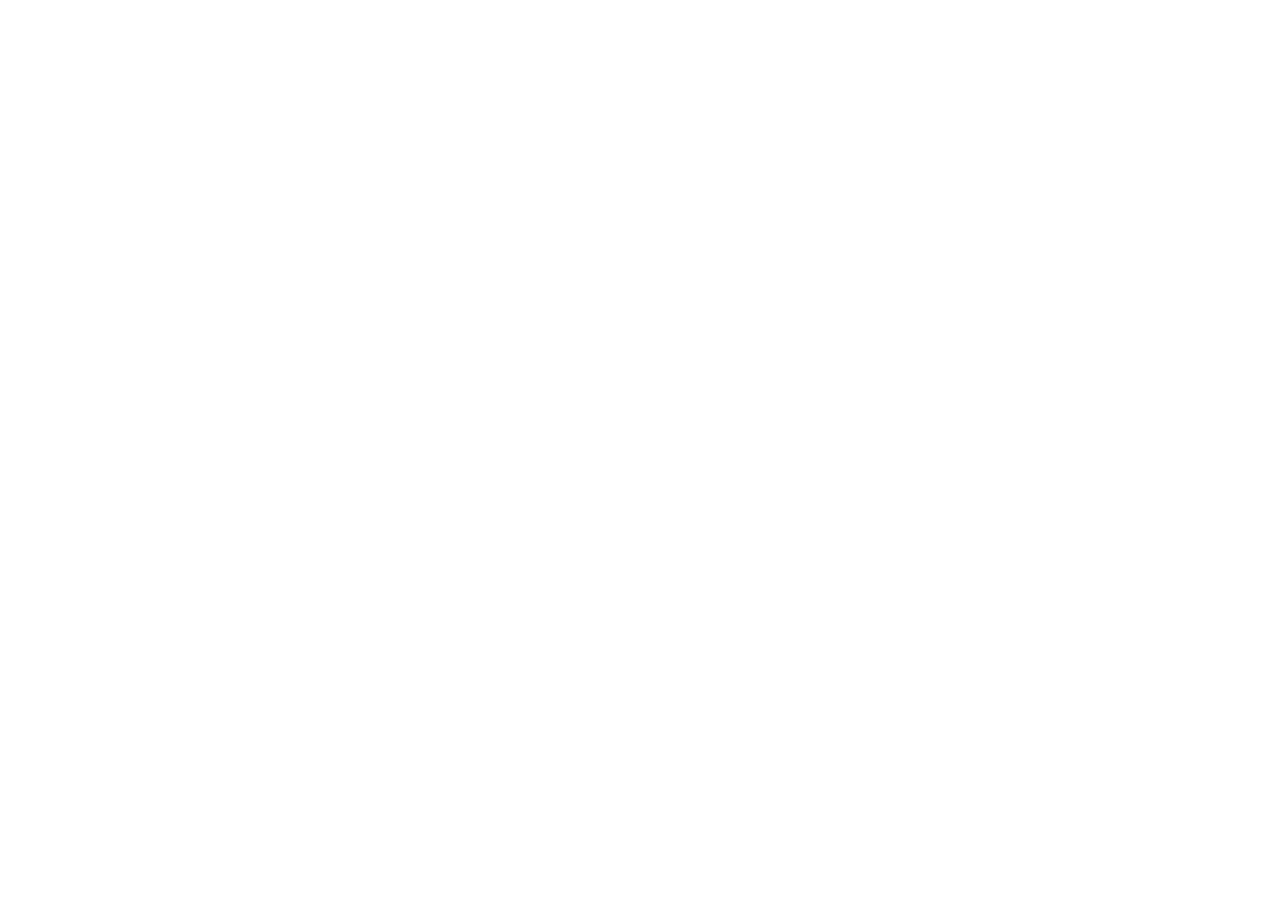
==== commit 1c8708fa: "Stop GitHub Pages exposing research/ (kept on private-research branch); root pages redirect to the W" ====
--- a/index.html
+++ b/index.html
@@ -1,463 +1 @@
-<!DOCTYPE html>
-<!--
-DIRECTION CONTRACT (rev 9, owner-locked 2026-08-17): Preply-style minimal layout, owner's logo + mood-board palette.
-OWN-WORLD: warm white #F6F4F1 ground (logo background), sea navy #0F3473 (logo) for display/headings/links, orange #F45305 (mood board) for the ONE accent: primary CTAs + a hero highlight, ink #1B1B1B text. Soft radii, hairlines, no shadows, no dark backgrounds.
-FIRST VIEWPORT: light header with her script logo; "Meet Chloe" photo card (her photo, big display name behind); short keyword h1; single orange CTA "Nhận tư vấn ngay"; progress claim line replaces the old demo-chat section.
-NO free trial anywhere (level test only). Levels are Newbie / Breaker / Speaker.
--->
-<html lang="vi">
-<head>
-  <meta charset="UTF-8" />
-  <meta name="viewport" content="width=device-width, initial-scale=1.0" />
-  <title>Tiếng Anh giao tiếp online cho người đi làm | Daily Chat with Chloe</title>
-  <meta name="description" content="Tiếng Anh giao tiếp online cho người đi làm: 1 kèm 1 từ 250.000 đ/buổi, nhóm tối đa 5 học viên, luyện phỏng vấn xin việc. Kiểm tra trình độ miễn phí cùng Chloe." />
-  <!-- STAGING: prevent search indexing of the draft. Remove this line at launch. -->
-  <meta name="robots" content="noindex, nofollow" />
-  <!-- Update host at launch/custom domain. -->
-  <link rel="alternate" hreflang="vi" href="https://english-with-chloe.serenetravel-vietnam.workers.dev/" />
-  <link rel="alternate" hreflang="en" href="https://english-with-chloe.serenetravel-vietnam.workers.dev/index.en" />
-  <link rel="alternate" hreflang="x-default" href="https://english-with-chloe.serenetravel-vietnam.workers.dev/" />
-  <link rel="canonical" href="https://english-with-chloe.serenetravel-vietnam.workers.dev/" />
-  <meta property="og:title" content="Daily Chat with Chloe | Tiếng Anh giao tiếp online cho người đi làm" />
-  <meta property="og:description" content="Lớp 1 kèm 1, lớp nhóm tối đa 5 học viên và luyện phỏng vấn xin việc bằng tiếng Anh cùng Chloe. Kiểm tra trình độ miễn phí." />
-  <meta property="og:type" content="website" /><meta property="og:locale" content="vi_VN" />
-  <meta property="og:url" content="https://english-with-chloe.serenetravel-vietnam.workers.dev/" />
-  <meta name="twitter:card" content="summary_large_image" />
-  <meta property="og:image" content="https://english-with-chloe.serenetravel-vietnam.workers.dev/assets/og-image.png" />
-  <meta property="og:image:width" content="1200" /><meta property="og:image:height" content="630" />
-  <meta name="twitter:image" content="https://english-with-chloe.serenetravel-vietnam.workers.dev/assets/og-image.png" />
-  <!-- At launch: swap og-image for the photo version + update host -->
-  <script type="application/ld+json">
-  {"@context":"https://schema.org","@graph":[
-    {"@type":"EducationalOrganization","@id":"https://english-with-chloe.serenetravel-vietnam.workers.dev/#organization","name":"Daily Chat with Chloe","url":"https://english-with-chloe.serenetravel-vietnam.workers.dev/"},
-    {"@type":"Course","name":"Tiếng Anh giao tiếp hằng ngày","provider":{"@id":"https://english-with-chloe.serenetravel-vietnam.workers.dev/#organization"}},
-    {"@type":"Course","name":"Tiếng Anh cho công việc và phỏng vấn","provider":{"@id":"https://english-with-chloe.serenetravel-vietnam.workers.dev/#organization"}},
-    {"@type":"FAQPage","mainEntity":[
-      {"@type":"Question","name":"Học phí tiếng Anh giao tiếp online là bao nhiêu?","acceptedAnswer":{"@type":"Answer","text":"Lớp 1 kèm 1 từ 250.000 đ/buổi (gói 10 buổi). Lớp nhóm tối đa 5 học viên: 5.500.000 đ/30 buổi. Khóa luyện phỏng vấn từ 4.900.000 đ, tùy trình độ hiện tại."}},
-      {"@type":"Question","name":"Có kiểm tra trình độ miễn phí không?","acceptedAnswer":{"@type":"Answer","text":"Có. Bạn được kiểm tra trình độ miễn phí trước khi bắt đầu, để mình xếp bạn vào lớp Newbie, Breaker hoặc Speaker phù hợp."}},
-      {"@type":"Question","name":"Lớp nhóm có bao nhiêu học viên?","acceptedAnswer":{"@type":"Answer","text":"Tối đa 5 học viên, để mỗi bạn đều có nhiều thời gian luyện nói trong buổi học."}},
-      {"@type":"Question","name":"Mất gốc tiếng Anh thì có học được không?","acceptedAnswer":{"@type":"Answer","text":"Được. Lớp Newbie (A1) dành riêng cho người mất gốc: học lại từ phát âm và những mẫu câu giao tiếp thông dụng nhất."}},
-      {"@type":"Question","name":"Có luyện phỏng vấn xin việc bằng tiếng Anh không?","acceptedAnswer":{"@type":"Answer","text":"Có. Khóa học 1 kèm 1, điều chỉnh theo từng ngành nghề, kể cả phỏng vấn tiếp viên hàng không (Vietnam Airlines, Vietjet, Sun PhuQuoc Airways, Emirates, Qatar Airways, Cathay Pacific…)."}},
-      {"@type":"Question","name":"Học online qua nền tảng nào và lịch học ra sao?","acceptedAnswer":{"@type":"Answer","text":"Lớp học qua Zoom hoặc Google Meet, vào các buổi tối trong tuần và cuối tuần; lịch sắp xếp linh hoạt."}}
-    ]}
-  ]}
-  </script>
-  <link rel="preconnect" href="https://fonts.googleapis.com"><link rel="preconnect" href="https://fonts.gstatic.com" crossorigin>
-  <link href="https://fonts.googleapis.com/css2?family=Bricolage+Grotesque:wght@600;700;800&family=Be+Vietnam+Pro:wght@400;500;600;700&display=swap" rel="stylesheet">
-  <link rel="icon" type="image/svg+xml" href="assets/favicon.svg">
-  <meta name="theme-color" content="#F6F4F1">
-  <link rel="stylesheet" href="assets/styles.css">
-</head>
-<body>
-
-<header class="site-head">
-  <div class="wrap">
-    <a href="#top" class="brand" aria-label="Daily Chat with Chloe - về đầu trang">
-      <img src="assets/logo-navy-640.png" alt="Daily Chat with Chloe" width="640" height="358">
-    </a>
-    <nav class="nav-links" aria-label="Điều hướng chính">
-      <a href="#courses">Khóa học</a>
-      <a href="#levels">Trình độ</a>
-      <a href="#why">Vì sao chọn Chloe</a>
-      <a href="#schedule">Lịch khai giảng</a>
-      <a href="#pricing">Học phí</a>
-    </nav>
-    <div class="head-actions">
-      <span class="lang"><a href="index.en.html">EN</a><a href="index.html" class="on" aria-current="true">VI</a></span>
-      <a href="https://zalo.me/0376427464" target="_blank" rel="noopener noreferrer" class="btn btn--primary head-cta" data-placement="header">Nhắn Zalo</a>
-    </div>
-  </div>
-</header>
-
-<main id="top">
-
-  <!-- ============ HERO ============ -->
-  <section class="hero band-teal">
-    <div class="wrap">
-      <div>
-        <p class="display-kicker">Daily Chat.</p>
-        <h1 class="hero-h1">Tiếng Anh giao tiếp online cho người đi làm. <mark>Nói thật hơn, tự tin hơn.</mark></h1>
-        <div class="hero-ctas">
-          <a href="https://zalo.me/0376427464" target="_blank" rel="noopener noreferrer" class="btn btn--primary btn--lg" data-placement="hero">Nhận tư vấn ngay</a>
-        </div>
-        <nav class="hero-menu" aria-label="Lối tắt">
-          <a href="#enquiry"><span class="tri">→</span> Kiểm tra trình độ miễn phí <span class="num">01</span></a>
-          <a href="#courses"><span class="tri">→</span> Các chương trình học <span class="num">02</span></a>
-          <a href="#schedule"><span class="tri">→</span> Lịch khai giảng <span class="num">03</span></a>
-        </nav>
-      </div>
-      <div class="hero-chat">
-        <figure class="meet">
-          <span class="meet-script" aria-hidden="true">Meet</span>
-          <span class="meet-word" aria-hidden="true">Chloe</span>
-          <img class="meet-photo" src="assets/chloe-cutout.webp" alt="Chloe" width="628" height="793" fetchpriority="high">
-        </figure>
-      </div>
-    </div>
-  </section>
-
-  <!-- ============ TRUST STRIP ============ -->
-  <section class="trust" aria-label="Điểm chính">
-    <div class="wrap">
-      <div class="trust-item"><svg viewBox="0 0 24 24" fill="none" aria-hidden="true"><circle cx="12" cy="12" r="11" fill="#DCE6F5"/><path d="M7 12.5l3.2 3L17 9" stroke="#0F3473" stroke-width="2.4" stroke-linecap="round" stroke-linejoin="round"/></svg><div><b>Học 1 kèm 1 và nhóm nhỏ</b><span>Nhóm tối đa 5 học viên</span></div></div>
-      <div class="trust-item"><svg viewBox="0 0 24 24" fill="none" aria-hidden="true"><circle cx="12" cy="12" r="11" fill="#DCE6F5"/><path d="M7 12.5l3.2 3L17 9" stroke="#0F3473" stroke-width="2.4" stroke-linecap="round" stroke-linejoin="round"/></svg><div><b>100% online</b><span>Zoom hoặc Google Meet, tối và cuối tuần</span></div></div>
-      <div class="trust-item"><svg viewBox="0 0 24 24" fill="none" aria-hidden="true"><circle cx="12" cy="12" r="11" fill="#DCE6F5"/><path d="M7 12.5l3.2 3L17 9" stroke="#0F3473" stroke-width="2.4" stroke-linecap="round" stroke-linejoin="round"/></svg><div><b>Không học theo sách giáo khoa</b><span>Tình huống bạn gặp mỗi ngày</span></div></div>
-      <div class="trust-item"><svg viewBox="0 0 24 24" fill="none" aria-hidden="true"><circle cx="12" cy="12" r="11" fill="#DCE6F5"/><path d="M7 12.5l3.2 3L17 9" stroke="#0F3473" stroke-width="2.4" stroke-linecap="round" stroke-linejoin="round"/></svg><div><b>Mất gốc vẫn bắt đầu được</b><span>Lớp Newbie học lại từ phát âm và các mẫu câu thông dụng.</span></div></div>
-    </div>
-  </section>
-
-  <!-- ============ RESULT CLAIM (owner-supplied) ============ -->
-  <section id="result" class="claim" aria-label="Kết quả học viên">
-    <div class="wrap">
-      <p class="claim-text">Hơn <strong>90%</strong> người đi làm học cùng Chloe đã vượt qua tâm lý 'sợ sai' và tự tin phản xạ tiếng Anh chỉ sau <strong>4&nbsp;tuần</strong>.</p>
-    </div>
-  </section>
-
-  <!-- ============ COURSES ============ -->
-  <section id="courses">
-    <div class="wrap">
-      <div class="section-head">
-        <span class="kicker">Khóa học</span>
-        <h2>Các chương trình học</h2>
-      </div>
-      <div class="grid grid-2">
-        <article class="course course--daily">
-          <span class="chip chip--teal">1 kèm 1 · nhóm tối đa 5</span>
-          <h3>Tiếng Anh giao tiếp hằng ngày</h3>
-          <p>Luyện nói qua những tình huống thực tế: cuộc sống hằng ngày, đi du lịch, trò chuyện xã giao nơi công sở. Lộ trình riêng theo mục tiêu, phù hợp với người đi làm bận rộn.</p>
-          <div class="course-foot course-foot--stack"><span class="price-bubble">Học 1 kèm 1 chỉ từ 250.000 đ/buổi</span><span class="price-bubble">Học nhóm tối đa 5 học viên chỉ 5.500.000 đ/30 buổi</span></div>
-        </article>
-        <article class="course course--work">
-          <span class="chip">Work-Ready English</span>
-          <h3>Tiếng Anh cho công việc và phỏng vấn</h3>
-          <p>Tiếng Anh để họp, viết email và trò chuyện với đồng nghiệp quốc tế; luyện phỏng vấn xin việc bằng tiếng Anh cho nhiều ngành nghề, kể cả thi tuyển tiếp viên hàng không.</p>
-          <div class="course-foot"><span class="price-bubble">Chỉ từ 4.900.000 đ/khoá</span><a href="#work" class="course-link">Xem chi tiết ↓</a></div>
-        </article>
-      </div>
-    </div>
-  </section>
-
-  <!-- ============ WORK & INTERVIEWS ============ -->
-  <section id="work" class="band-deep">
-    <div class="wrap">
-      <div class="section-head">
-        <span class="kicker">Khóa chuyên sâu</span>
-        <h2>Tiếng Anh cho công việc và phỏng vấn</h2>
-        <p class="muted">Chuẩn bị kỹ cho buổi phỏng vấn và công việc thực tế, với nội dung bám sát ngành nghề, vị trí và mục tiêu của bạn.</p>
-      </div>
-      <div class="checklist">
-        <div class="check"><svg viewBox="0 0 24 24" fill="none" aria-hidden="true"><circle cx="12" cy="12" r="11" fill="#DCE6F5"/><path d="M7 12.5l3.2 3L17 9" stroke="#0F3473" stroke-width="2.4" stroke-linecap="round" stroke-linejoin="round"/></svg><div><b>Bộ câu hỏi phỏng vấn theo từng vị trí</b><span>Câu hỏi thường gặp theo ngành và vị trí, kèm hướng dẫn trả lời.</span></div></div>
-        <div class="check"><svg viewBox="0 0 24 24" fill="none" aria-hidden="true"><circle cx="12" cy="12" r="11" fill="#DCE6F5"/><path d="M7 12.5l3.2 3L17 9" stroke="#0F3473" stroke-width="2.4" stroke-linecap="round" stroke-linejoin="round"/></svg><div><b>Phỏng vấn thử 1 kèm 1</b><span>Thực hành như buổi phỏng vấn thật; mình góp ý chi tiết từng câu trả lời.</span></div></div>
-        <div class="check"><svg viewBox="0 0 24 24" fill="none" aria-hidden="true"><circle cx="12" cy="12" r="11" fill="#DCE6F5"/><path d="M7 12.5l3.2 3L17 9" stroke="#0F3473" stroke-width="2.4" stroke-linecap="round" stroke-linejoin="round"/></svg><div><b>Phát âm và phong thái chuyên nghiệp</b><span>Diễn đạt rõ ràng, tự tin và tạo thiện cảm.</span></div></div>
-        <div class="check"><svg viewBox="0 0 24 24" fill="none" aria-hidden="true"><circle cx="12" cy="12" r="11" fill="#DCE6F5"/><path d="M7 12.5l3.2 3L17 9" stroke="#0F3473" stroke-width="2.4" stroke-linecap="round" stroke-linejoin="round"/></svg><div><b>Tiếng Anh công sở</b><span>Luyện họp, viết email và trò chuyện với đồng nghiệp quốc tế.</span></div></div>
-        <div class="check"><svg viewBox="0 0 24 24" fill="none" aria-hidden="true"><circle cx="12" cy="12" r="11" fill="#DCE6F5"/><path d="M7 12.5l3.2 3L17 9" stroke="#0F3473" stroke-width="2.4" stroke-linecap="round" stroke-linejoin="round"/></svg><div><b>Luyện thi tiếp viên hàng không</b><span>Luyện theo đúng quy trình tuyển dụng của từng hãng.</span></div></div>
-        <div class="check"><svg viewBox="0 0 24 24" fill="none" aria-hidden="true"><circle cx="12" cy="12" r="11" fill="#DCE6F5"/><path d="M7 12.5l3.2 3L17 9" stroke="#0F3473" stroke-width="2.4" stroke-linecap="round" stroke-linejoin="round"/></svg><div><b>Xử lý câu hỏi bất ngờ</b><span>Giữ bình tĩnh trước những câu hỏi lắt léo.</span></div></div>
-      </div>
-      <div class="proof-chat thread">
-        <span class="bubble bubble--out from-me">Ôi đỗ rồi, 300 người thi, lấy có 37 người thui!</span>
-        <span class="bubble bubble--in from-them">Congratss, học sinh giỏi quá!!!</span>
-        <span class="bubble bubble--out from-me">K bõ bn công cày cuốc kkk. Cày ngày cày đêm của cta haha</span>
-        <p class="bubble-meta">Tin nhắn thật từ học viên của mình, ngay sau buổi phỏng vấn tiếp viên hàng không đầu tiên.</p>
-      </div>
-      <div class="guarantee">
-        <h3>Đồng hành đến khi bạn tự tin đi phỏng vấn</h3>
-        <p>Nếu gần đến ngày phỏng vấn mà bạn vẫn chưa tự tin, mình sẽ tiếp tục kèm miễn phí để bạn chuẩn bị tốt nhất.</p>
-      </div>
-      <p class="small muted" style="margin-top:1rem">Học phí từ 4.900.000 đ, tùy trình độ hiện tại. <a href="https://zalo.me/0376427464" target="_blank" rel="noopener noreferrer">Nhận tư vấn ngay</a>.</p>
-    </div>
-  </section>
-
-  <!-- ============ LEVELS ============ -->
-  <section id="levels">
-    <div class="wrap">
-      <div class="section-head">
-        <span class="kicker">Lộ trình</span>
-        <h2>Chọn khoá học phù hợp nhất với bạn</h2>
-      </div>
-      <div class="rail">
-        <div class="rail-item">
-          <span class="rail-badge">A1</span>
-          <h3>Newbie (A1): Nền tảng</h3>
-          <p>Dành cho người mất gốc: xây nền tảng phát âm; chào hỏi, giới thiệu bản thân; trò chuyện ngắn hằng ngày. Mục tiêu: tự tin bắt chuyện và nói những câu đơn giản mà không sợ sai.</p>
-        </div>
-        <div class="rail-item">
-          <span class="rail-badge">A2</span>
-          <h3>Breaker (A2): Mở rộng</h3>
-          <p>Ở trình độ này, bạn tập xử lý những việc rất đời thường: mua sắm, đặt lịch, hỏi đường, gọi món, rồi tiến tới trò chuyện về công việc và sở thích. Sau khóa học, mục tiêu là bạn có thể duy trì một cuộc trò chuyện tự nhiên trong 5–10 phút.</p>
-        </div>
-        <div class="rail-item">
-          <span class="rail-badge">B1</span>
-          <h3>Speaker (A2+ đến B1): Tự tin</h3>
-          <p>Nêu và bảo vệ ý kiến; kể chuyện; giao tiếp trong công việc; diễn đạt tự nhiên hơn. Mục tiêu: giao tiếp thoải mái trong cuộc sống hằng ngày và tại nơi làm việc.</p>
-        </div>
-      </div>
-      <p class="small" style="margin-top:2rem">Chưa biết trình độ nào phù hợp với bạn? <a href="#enquiry">Làm bài kiểm tra miễn phí</a>, mình sẽ xếp lớp phù hợp cho bạn.</p>
-    </div>
-  </section>
-
-  <!-- ============ WHY ============ -->
-  <section id="why" class="band-deep">
-    <div class="wrap">
-      <div class="section-head">
-        <span class="kicker">Điểm khác biệt</span>
-        <h2>Vì sao học cùng Chloe?</h2>
-      </div>
-      <div class="wall">
-        <div class="bubble from-them"><b>Trò chuyện thực tế, không giáo trình khô cứng</b><span>Học qua những tình huống bạn thực sự gặp hằng ngày.</span></div>
-        <div class="bubble from-me"><b>Lộ trình dành riêng cho bạn</b><span>Nội dung và tiến độ bám sát mục tiêu của bạn.</span></div>
-        <div class="bubble from-them"><b>Được sửa phát âm trong từng buổi</b><span>Mình chỉ ra âm nào chưa rõ và cho bạn nói lại ngay trong buổi học.</span></div>
-        <div class="bubble from-me"><b>Lớp chỉ tối đa 5 học viên</b><span>Bạn có nhiều thời gian luyện nói trong mỗi buổi học.</span></div>
-        <div class="bubble from-them"><b>Bận đi làm cả ngày?</b><span>Bạn có thể chọn lớp buổi tối hoặc cuối tuần.</span></div>
-        <div class="bubble from-me"><b>Thanh toán linh hoạt</b><span>Chọn gói phù hợp, có thể chia 2 đợt.</span></div>
-      </div>
-    </div>
-  </section>
-
-  <!-- ============ HOW ============ -->
-  <section id="how">
-    <div class="wrap">
-      <div class="section-head">
-        <span class="kicker">3 bước đơn giản</span>
-        <h2>Bắt đầu như thế nào?</h2>
-      </div>
-      <div class="steps">
-        <div class="step"><b>Kiểm tra trình độ miễn phí</b><p>Xác định trình độ hiện tại của bạn: Newbie, Breaker hay Speaker.</p></div>
-        <div class="step"><b>Nhận tư vấn qua Zalo</b><p>Mình đề xuất lộ trình phù hợp với mục tiêu của bạn.</p></div>
-        <div class="step"><b>Bắt đầu học</b><p>Bạn chọn học 1 kèm 1, vào lớp nhóm hoặc luyện riêng cho buổi phỏng vấn sắp tới.</p></div>
-      </div>
-    </div>
-  </section>
-
-  <!-- ============ ABOUT ============ -->
-  <section id="about" class="about band-deep">
-    <div class="wrap">
-      <img class="about-photo" src="assets/chloe.jpg" alt="Chloe" width="800" height="1000" loading="lazy">
-      <div>
-        <span class="kicker">Về Chloe</span>
-        <h2>Chào bạn, mình là Chloe</h2>
-        <p class="body">Từng sống, học tập tại Thụy Sĩ, sở hữu hơn 4 năm kinh nghiệm giảng dạy và hiện đang làm việc trong môi trường đa quốc gia với các đối tác từ Anh, Mỹ, châu Âu mỗi ngày, Chloe hiểu rõ rào cản của người bận rộn. Tạm biệt lý thuyết rập khuôn sách giáo khoa, chúng ta sẽ cùng nhau học tiếng Anh ứng dụng cao, bám sát các tình huống công sở và đời sống thực tế để bạn tự tin mở lời ngay từ buổi đầu tiên.</p>
-      </div>
-    </div>
-  </section>
-
-  <!-- ============ TESTIMONIALS ============ -->
-  <section id="testimonials">
-    <div class="wrap">
-      <div class="section-head">
-        <span class="kicker">Cảm nhận</span>
-        <h2>Học viên nói gì?</h2>
-      </div>
-      <div class="tgrid">
-        <article class="tcard tcard--navy">
-          <span class="tquote" aria-hidden="true">“</span>
-          <p class="tsay">Mình vốn có thể nói tiếng Anh nhưng phát âm bị thuần Việt nặng, nên mỗi lần gặp khách hàng mình đều tự ti, sợ họ không hiểu mình đang nói gì. Trải qua khóa 20 buổi 1 kèm 1 với Ms. Chloe, mọi thứ thay đổi hoàn toàn. Cô giáo siêu tâm lý, luôn lắng nghe những mệt mỏi của mình. Cảm giác mỗi buổi học giống như một cuộc trò chuyện xả stress sau giờ làm với một người bạn nước ngoài vậy!</p>
-          <footer class="twho"><img src="assets/student-thuhien.jpg" alt="" width="480" height="480" loading="lazy"><span><b>Ms. Thu Hiền</b><small>Chuyên viên truyền thông &amp; sự kiện</small></span></footer>
-        </article>
-        <article class="tcard tcard--orange">
-          <span class="tquote" aria-hidden="true">“</span>
-          <p class="tsay">Mang tiếng là dân văn phòng nhưng mình mất gốc tiếng Anh từ lâu, đi du lịch nước ngoài toàn phải dùng ngôn ngữ cơ thể. Mình đã học xong học 2 khoá học A1 và A2 cùng Ms. Chloe. Bây giờ mình có thể tự tin đặt phòng, hỏi đường và thậm chí là trò chuyện với người nước ngoài vô tư luôn.</p>
-          <footer class="twho"><img src="assets/student-duclong.jpg" alt="" width="480" height="480" loading="lazy"><span><b>Mr. Đức Long</b><small>Editor</small></span></footer>
-        </article>
-      </div>
-    </div>
-  </section>
-
-  <!-- ============ PRICING ============ -->
-  <section id="pricing" class="band-deep">
-    <div class="wrap">
-      <div class="section-head">
-        <h2>Học phí rõ ràng</h2>
-      </div>
-      <div class="prices">
-        <article class="price-card">
-          <h3>1 kèm 1 (60 phút)</h3>
-          <p class="amount">Từ 250.000 đ<small>/buổi · tùy trình độ · gói 10 buổi</small></p>
-          <ul>
-            <li>Lộ trình riêng theo mục tiêu</li>
-            <li>Lịch linh hoạt tối &amp; cuối tuần</li>
-            <li>Nhận xét chi tiết sau mỗi buổi</li>
-          </ul>
-          <a href="#enquiry" class="btn btn--teal" data-goal="Tiếng Anh giao tiếp hằng ngày">Nhận tư vấn ngay</a>
-        </article>
-        <article class="price-card price-card--hot">
-          <span class="chip">Phổ biến nhất</span>
-          <h3>Nhóm tối đa 5 học viên (90 phút)</h3>
-          <p class="amount">5.500.000 đ<small>/30 buổi · ≈183.000 đ mỗi buổi</small></p>
-          <ul>
-            <li>Tối đa 5 học viên, luôn được luyện nói</li>
-            <li>Thanh toán một lần hoặc chia 2 đợt</li>
-            
-          </ul>
-          <a href="#enquiry" class="btn btn--primary" data-goal="Tiếng Anh giao tiếp hằng ngày">Giữ chỗ nhóm mới</a>
-        </article>
-        <article class="price-card">
-          <h3>Luyện phỏng vấn (1 kèm 1)</h3>
-          <p class="amount">Từ 4.900.000 đ<small>tùy trình độ · tư vấn qua Zalo</small></p>
-          <ul>
-            <li>Theo từng ngành nghề, kể cả hàng không</li>
-            <li>Phỏng vấn thử + sửa từng câu</li>
-            <li>Đồng hành đến khi bạn tự tin</li>
-          </ul>
-          <a href="#enquiry" class="btn btn--teal" data-goal="Phỏng vấn xin việc">Tư vấn lộ trình</a>
-        </article>
-      </div>
-      <div class="offer-rows">
-        <p class="offer offer--coral"><b>Ưu đãi khóa đầu tiên:</b> giảm 10% học phí khi đăng ký từ 2 người trở lên.</p>
-        <p class="offer offer--teal"><b>Chính sách linh hoạt:</b> Hỗ trợ hoàn tới 50% học phí cho các buổi chưa học.</p>
-      </div>
-      </div>
-  </section>
-
-  <!-- ============ SCHEDULE ============ -->
-  <section id="schedule">
-    <div class="wrap">
-      <div class="section-head">
-        <h2>Lịch khai giảng lớp nhóm</h2>
-      </div>
-      <div class="table-wrap">
-          <table class="sched">
-            <thead><tr><th>Lớp</th><th>Trình độ</th><th>Khai giảng</th><th>Buổi học</th><th>Giờ học</th></tr></thead>
-            <tbody>
-              <tr><td><b>Giao tiếp nền tảng</b></td><td data-l="Trình độ">Newbie (A1)</td><td data-l="Khai giảng">Dự kiến 01/10/2026</td><td data-l="Buổi học">Thứ Hai &amp; Thứ Năm</td><td data-l="Giờ học">20:00 - 21:30</td></tr>
-              <tr><td><b>Giao tiếp mở rộng</b></td><td data-l="Trình độ">Breaker (A2)</td><td data-l="Khai giảng">Dự kiến 02/10/2026</td><td data-l="Buổi học">Thứ Ba &amp; Thứ Sáu</td><td data-l="Giờ học">20:00 - 21:30</td></tr>
-              <tr><td><b>Giao tiếp tự tin (lớp cuối tuần)</b></td><td data-l="Trình độ">Speaker (A2+ đến B1)</td><td data-l="Khai giảng">Dự kiến 03/10/2026</td><td data-l="Buổi học">Thứ Bảy &amp; Chủ nhật</td><td data-l="Giờ học">9:30 - 11:00</td></tr>
-              <tr><td><b>Giao tiếp tự tin (lớp tối)</b></td><td data-l="Trình độ">Speaker (A2+ đến B1)</td><td data-l="Khai giảng">Dự kiến tháng 10/2026</td><td data-l="Buổi học">Thứ Hai &amp; Thứ Năm</td><td data-l="Giờ học">18:00 - 19:30</td></tr>
-              <tr><td><b>Tiếng Anh công việc &amp; phỏng vấn</b></td><td data-l="Trình độ">Mọi trình độ</td><td data-l="Khai giảng">Theo lịch hẹn</td><td data-l="Buổi học">Linh hoạt</td><td data-l="Giờ học"><a href="https://zalo.me/0376427464" target="_blank" rel="noopener noreferrer">Nhận tư vấn ngay</a></td></tr>
-            </tbody>
-          </table>
-        </div>
-        <p class="sched-note">Lớp nhóm tối đa 5 học viên. Lịch trên là dự kiến; Chloe sẽ xác nhận lịch chính thức với bạn khi đăng ký. Giờ học luyện phỏng vấn sắp xếp riêng theo lịch của bạn.</p>
-    </div>
-  </section>
-
-  <!-- ============ FAQ ============ -->
-  <section id="faq">
-    <div class="wrap wrap--narrow">
-      <div class="section-head">
-        <span class="kicker">Hỏi nhanh, đáp gọn</span>
-        <h2>Câu hỏi thường gặp</h2>
-      </div>
-      <div class="faq">
-        <details>
-          <summary><span class="bubble">Học phí tiếng Anh giao tiếp online là bao nhiêu?</span></summary>
-          <div class="answer"><span class="avatar">C</span><span class="bubble">Lớp 1 kèm 1 từ 250.000 đ/buổi (gói 10 buổi). Lớp nhóm tối đa 5 học viên: 5.500.000 đ/30 buổi. Khóa luyện phỏng vấn từ 4.900.000 đ, tùy trình độ hiện tại.</span></div>
-        </details>
-        <details>
-          <summary><span class="bubble">Có kiểm tra trình độ miễn phí không?</span></summary>
-          <div class="answer"><span class="avatar">C</span><span class="bubble">Có. Bạn được kiểm tra trình độ miễn phí trước khi bắt đầu, để mình xếp bạn vào lớp Newbie, Breaker hoặc Speaker phù hợp.</span></div>
-        </details>
-        <details>
-          <summary><span class="bubble">Lớp nhóm có bao nhiêu học viên?</span></summary>
-          <div class="answer"><span class="avatar">C</span><span class="bubble">Tối đa 5 học viên, để mỗi bạn đều có nhiều thời gian luyện nói trong buổi học.</span></div>
-        </details>
-        <details>
-          <summary><span class="bubble">Mất gốc tiếng Anh thì có học được không?</span></summary>
-          <div class="answer"><span class="avatar">C</span><span class="bubble">Được. Lớp Newbie (A1) dành riêng cho người mất gốc: học lại từ phát âm và những mẫu câu giao tiếp thông dụng nhất.</span></div>
-        </details>
-        <details>
-          <summary><span class="bubble">Có luyện phỏng vấn xin việc bằng tiếng Anh không?</span></summary>
-          <div class="answer"><span class="avatar">C</span><span class="bubble">Có. Khóa học 1 kèm 1, điều chỉnh theo từng ngành nghề, kể cả phỏng vấn tiếp viên hàng không (Vietnam Airlines, Vietjet, Sun PhuQuoc Airways, Emirates, Qatar Airways, Cathay Pacific…).</span></div>
-        </details>
-        <details>
-          <summary><span class="bubble">Học online qua nền tảng nào và lịch học ra sao?</span></summary>
-          <div class="answer"><span class="avatar">C</span><span class="bubble">Lớp học qua Zoom hoặc Google Meet, vào các buổi tối trong tuần và cuối tuần; lịch sắp xếp linh hoạt.</span></div>
-        </details>
-      </div>
-    </div>
-  </section>
-
-  <!-- ============ ENQUIRY ============ -->
-  <section id="enquiry" class="band-teal">
-    <div class="wrap">
-      <div class="section-head">
-        <span class="kicker">Bắt đầu hôm nay</span>
-        <h2>Nhận tư vấn và kiểm tra trình độ miễn phí</h2>
-        <p class="muted">Điền thông tin bên dưới, Chloe thường phản hồi qua Zalo trong vòng 1 giờ.</p>
-      </div>
-      <div class="enquiry-grid">
-        <div class="zalo-first">
-          <a href="https://zalo.me/0376427464" target="_blank" rel="noopener noreferrer" class="btn btn--zalo btn--lg btn--block" data-placement="enquiry">Nhắn Zalo ngay</a>
-          <p class="muted">Cách nhanh nhất: nhắn mình qua Zalo. Hoặc để lại thông tin, mình sẽ chủ động liên hệ bạn:</p>
-        </div>
-        <div class="form-card">
-          <div class="chat-card__head">
-            <img class="avatar" src="assets/chloe-sq.jpg" alt="" width="800" height="800" loading="lazy">
-            <div>
-              <p class="chat-card__name">Chloe</p>
-              <p class="chat-card__status">Thường phản hồi trong 1 giờ</p>
-            </div>
-          </div>
-          <form action="https://formspree.io/f/mrpzjoyy" method="POST">
-            <div class="form-2col">
-              <div class="field"><label class="flabel" for="f-name">Họ và tên</label><input required minlength="2" id="f-name" name="name" placeholder="Nguyễn Thu Trang" autocomplete="name"></div>
-              <div class="field"><label class="flabel" for="f-contact">Số điện thoại (Zalo)</label><input required pattern="[0-9+ \(\)\-]{8,20}" id="f-contact" name="contact" placeholder="09xx xxx xxx" inputmode="tel" autocomplete="tel"></div>
-            </div>
-            <div class="field"><label class="flabel" for="f-goal">Mục tiêu của bạn</label><select id="f-goal" name="goal">
-              <option value="">Chọn mục tiêu</option>
-              <option>Tiếng Anh giao tiếp hằng ngày</option>
-              <option>Tiếng Anh cho công việc</option>
-              <option>Phỏng vấn xin việc</option>
-              <option>Phỏng vấn tiếp viên hàng không</option>
-              <option>Khác</option>
-            </select></div>
-            <div class="field"><label class="flabel" for="f-format">Hình thức học</label><select id="f-format" name="format">
-              <option value="">Chọn hình thức</option>
-              <option>Học 1 kèm 1</option>
-              <option>Lớp nhóm (tối đa 5 học viên, không dành cho luyện phỏng vấn)</option>
-              <option>Chưa chắc chắn</option>
-            </select></div>
-            <div class="field"><label class="flabel" for="f-msg">Lời nhắn (không bắt buộc)</label><textarea id="f-msg" name="message" rows="3" placeholder="Ví dụ: ngày phỏng vấn, mục tiêu cụ thể của bạn"></textarea></div>
-            <input type="text" name="_gotcha" tabindex="-1" autocomplete="off" hidden>
-            <p class="form-status" role="status" aria-live="polite"></p>
-            <button type="submit" class="btn btn--primary btn--lg btn--block">Nhận tư vấn ngay</button>
-            <p class="small muted" style="text-align:center;margin:0">Mình chỉ dùng thông tin này để liên hệ tư vấn cho bạn.</p>
-          </form>
-        </div>
-      </div>
-    </div>
-  </section>
-</main>
-
-<!-- ============ FOOTER ============ -->
-<footer class="site-foot band-ink">
-  <div class="wrap">
-    <div>
-      <a href="#top" class="brand"><img src="assets/logo-navy-640.png" alt="Daily Chat with Chloe" width="640" height="358"></a>
-      <p class="foot-tag muted">Học tiếng Anh qua những cuộc trò chuyện thật, không rập khuôn, không học vẹt.</p>
-    </div>
-    <nav class="foot-links" aria-label="Liên kết">
-      <a href="https://www.tiktok.com/@dailychatwchloe" target="_blank" rel="noopener noreferrer">TikTok</a>
-      <a href="https://www.facebook.com/profile.php?id=61592623341942" target="_blank" rel="noopener noreferrer">Facebook</a>
-      <a href="https://www.instagram.com/dailychatwchloe/" target="_blank" rel="noopener noreferrer">Instagram</a>
-    </nav>
-    <p class="copyright">© <span id="year"></span> Daily Chat with Chloe</p>
-  </div>
-</footer>
-
-<!-- ============ STICKY MOBILE CTA ============ -->
-<div class="sticky-cta" id="stickyCta">
-  <a href="https://zalo.me/0376427464" target="_blank" rel="noopener noreferrer" class="btn btn--zalo" data-placement="sticky">Nhắn Zalo</a>
-  <a href="#enquiry" class="btn btn--primary" data-placement="sticky">Nhận tư vấn ngay</a>
-</div>
-
-<script>
-document.getElementById('year').textContent=new Date().getFullYear();
-// Hide sticky bar while the enquiry section is on screen (scroll check; IO unreliable in some webviews)
-(function(){var bar=document.getElementById('stickyCta'),t=document.getElementById('enquiry');
-if(!bar||!t)return;function u(){var r=t.getBoundingClientRect();bar.classList.toggle('is-hidden',r.top<innerHeight*0.8&&r.bottom>0)}
-addEventListener('scroll',u,{passive:true});addEventListener('resize',u,{passive:true});u()})();
-// Pricing CTA → preselect goal in the form
-
-// Enhanced form submit (graceful fallback to native POST if JS fails)
-(function(){var form=document.querySelector('form[action]');if(!form||!window.fetch)return;
-form.addEventListener('submit',function(e){e.preventDefault();if(!form.reportValidity())return;
-var btn=form.querySelector('button[type=submit]'),st=form.querySelector('.form-status');
-btn.disabled=true;btn.textContent='Đang gửi…';
-fetch(form.action,{method:'POST',body:new FormData(form),headers:{Accept:'application/json'}})
-.then(function(r){if(!r.ok)throw 0;form.reset();st.textContent='Đã gửi thành công. Chloe sẽ liên hệ bạn sớm!';
-if(typeof gtag==='function')gtag('event','generate_lead',{method:'formspree'});})
-.catch(function(){st.textContent='Không gửi được. Vui lòng thử lại hoặc nhắn Zalo cho Chloe.';})
-.finally(function(){btn.disabled=false;btn.textContent='Nhận tư vấn ngay';});});})();
-document.querySelectorAll('[data-goal]').forEach(function(a){a.addEventListener('click',function(){var s=document.querySelector('select[name=goal]');if(!s)return;for(var i=0;i<s.options.length;i++){if(s.options[i].text===a.dataset.goal){s.selectedIndex=i;break}}})});
-</script>
-</body></html>
+<!DOCTYPE html><html lang="vi"><head><meta charset="utf-8"><title>Daily Chat with Chloe</title><meta name="robots" content="noindex"><meta http-equiv="refresh" content="0;url=https://english-with-chloe.serenetravel-vietnam.workers.dev/"><link rel="canonical" href="https://english-with-chloe.serenetravel-vietnam.workers.dev/"></head><body><script>location.replace("https://english-with-chloe.serenetravel-vietnam.workers.dev/")</script><p><a href="https://english-with-chloe.serenetravel-vietnam.workers.dev/">Daily Chat with Chloe</a></p></body></html>
